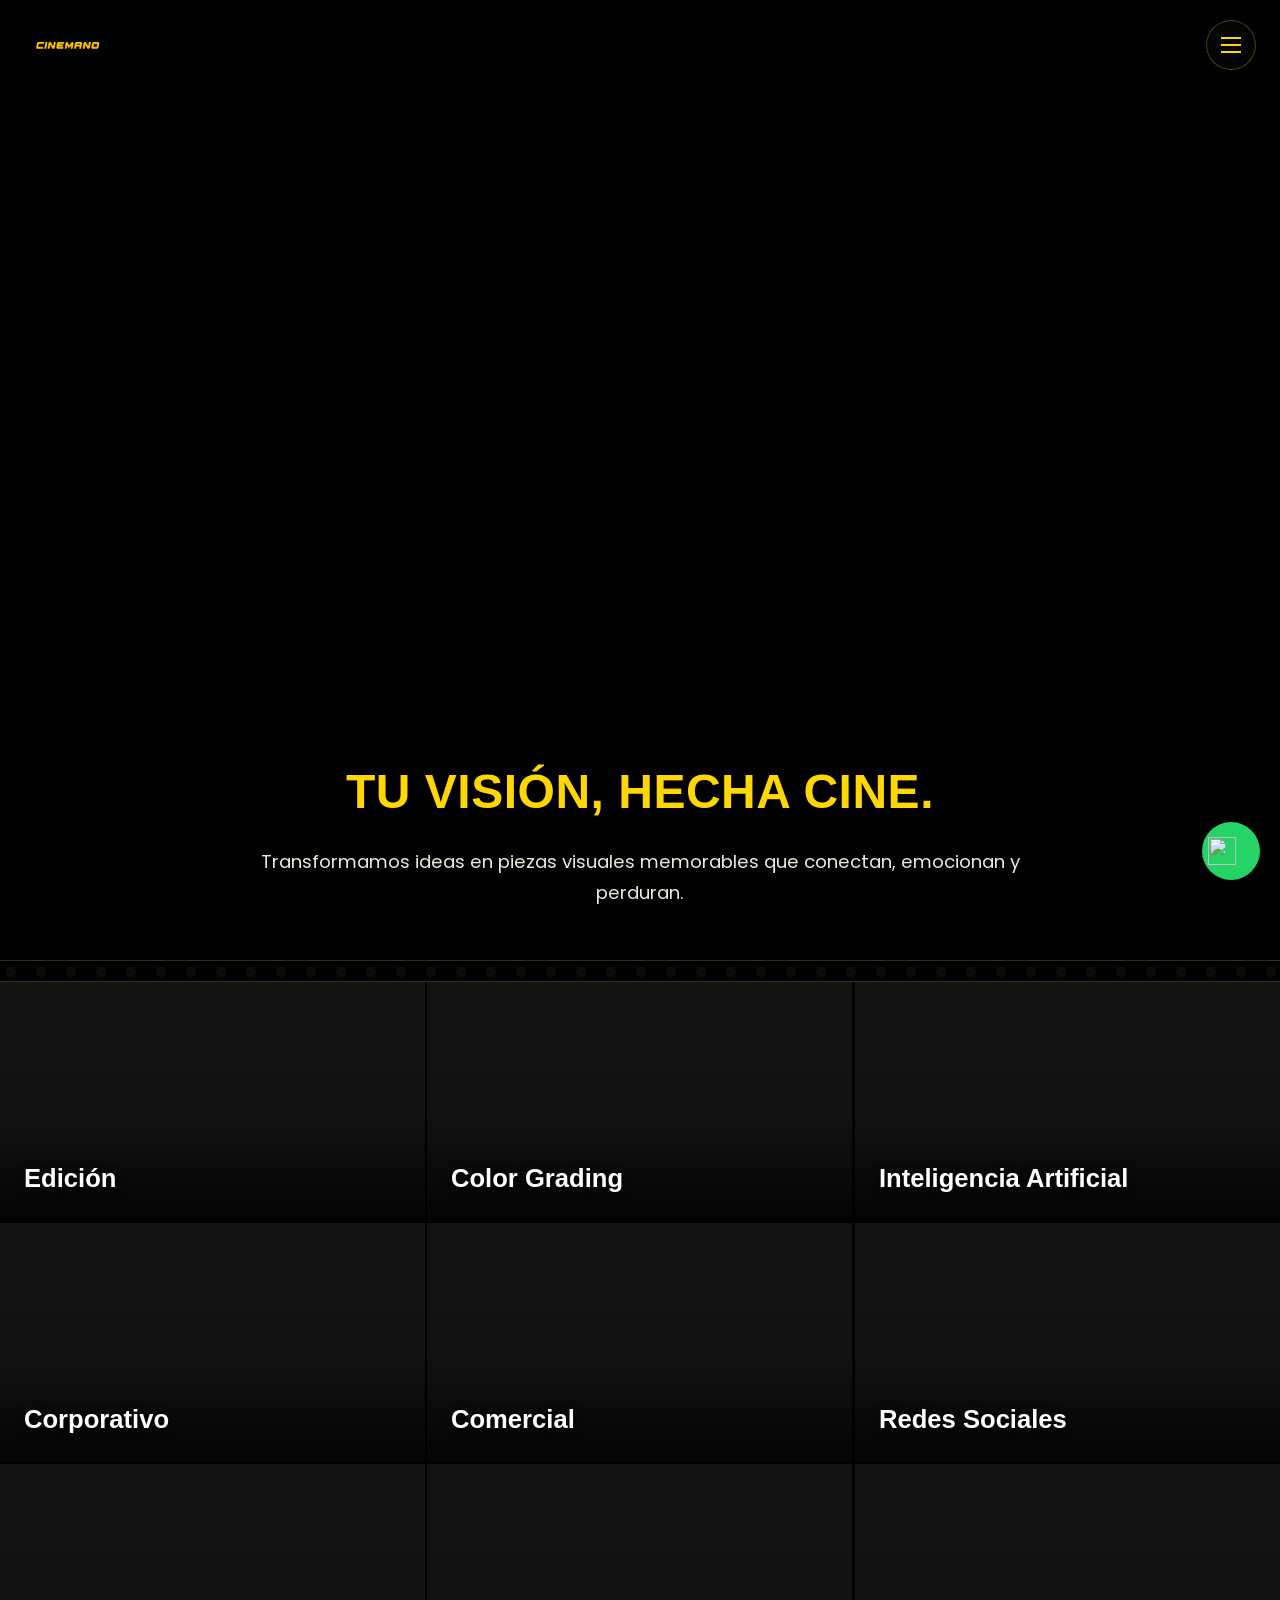
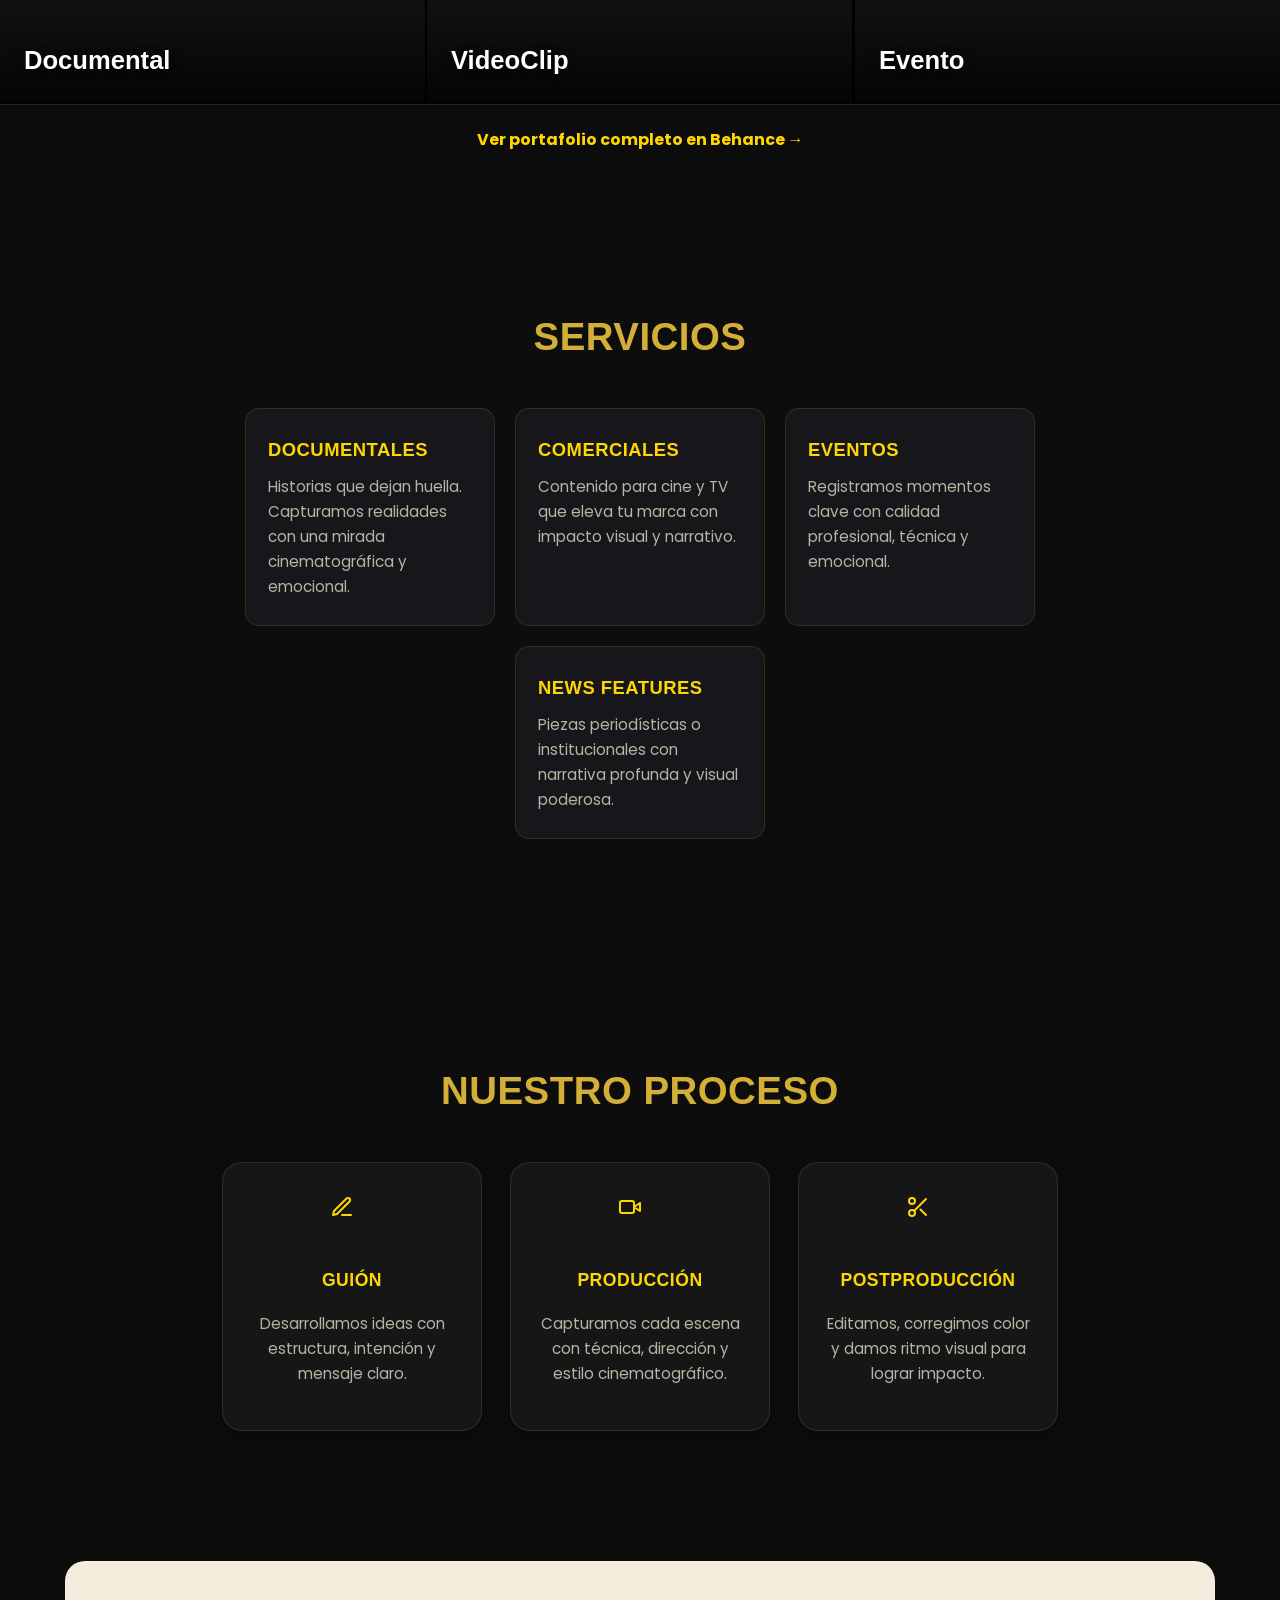
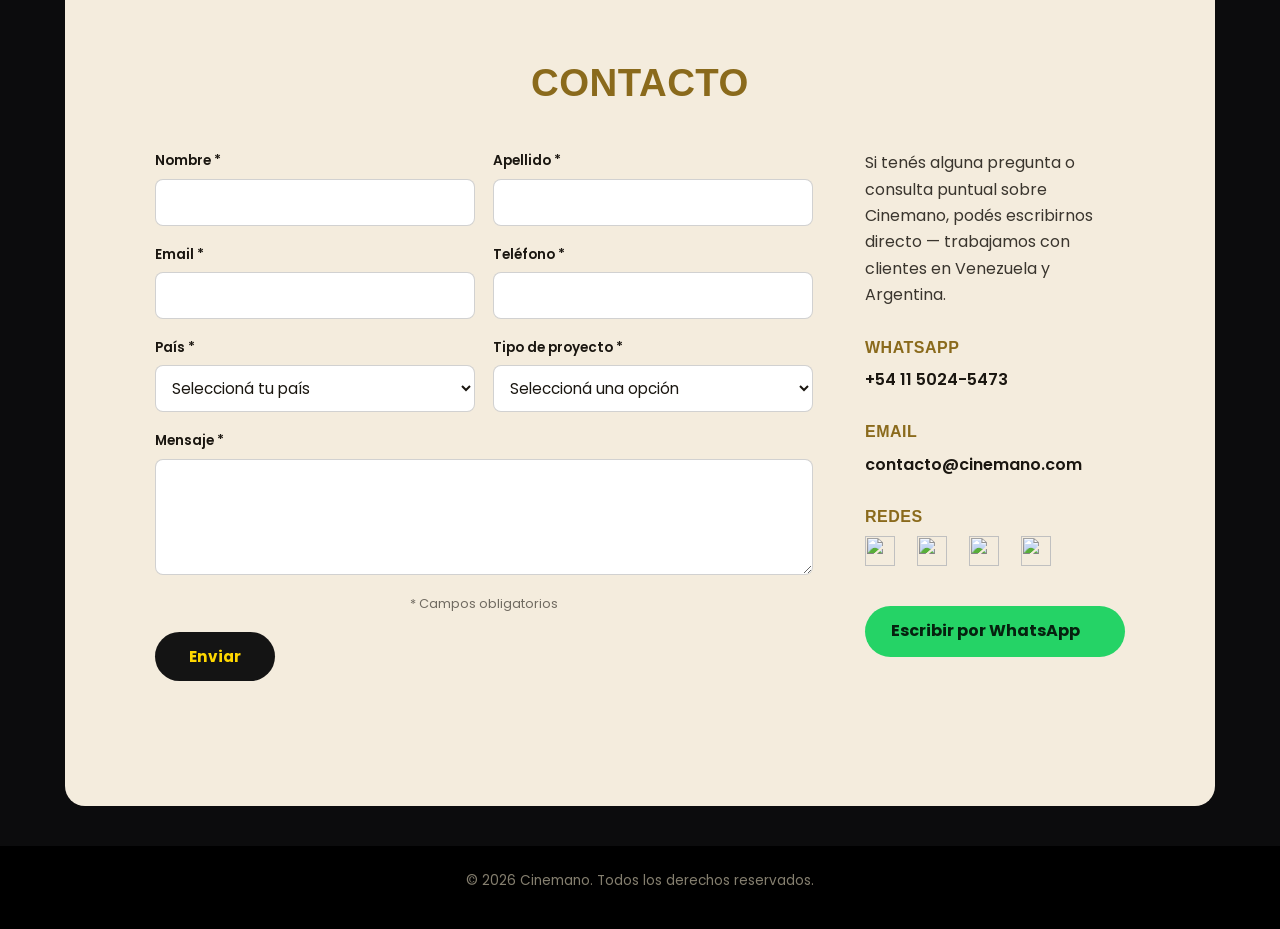
==== index.html @ 6c744411 "Add files via upload" ====
<!DOCTYPE html>
<html lang="es">
<head>
  <meta charset="UTF-8">
  <meta name="viewport" content="width=device-width, initial-scale=1.0">
  <title>Cinemano — Realizadores Audiovisuales</title>
  <meta name="description" content="Cinemano es una productora venezolana especializada en documentales, comerciales, eventos y piezas periodísticas con mirada cinematográfica.">

  <link rel="preconnect" href="https://fonts.googleapis.com">
  <link rel="preconnect" href="https://fonts.gstatic.com" crossorigin>
  <link href="https://fonts.googleapis.com/css2?family=Poppins:wght@400;600;700&display=swap" rel="stylesheet">
  <link rel="stylesheet" href="style.css">
</head>
<body>

<nav class="navbar" id="navbar">
  <a href="#inicio" class="logo">
    <img src="logo-cinemano.png" alt="Cinemano" class="logo-img" width="140" height="44">
  </a>
  <button class="menu-toggle" id="menuToggle" aria-label="Abrir menú" aria-expanded="false" aria-controls="menuOverlay">
    <span class="menu-toggle-bar"></span>
    <span class="menu-toggle-bar"></span>
    <span class="menu-toggle-bar"></span>
  </button>
</nav>

<div class="menu-overlay" id="menuOverlay">
  <button class="menu-close" id="menuClose" aria-label="Cerrar menú">✕</button>
  <ul class="menu-overlay-links">
    <li><a href="#inicio">Inicio</a></li>
    <li><a href="#portafolio">Portafolio</a></li>
    <li><a href="#servicios">Servicios</a></li>
    <li><a href="#proceso">Proceso</a></li>
    <li><a href="#contacto">Contacto</a></li>
  </ul>
</div>

<header id="inicio" class="hero-video">
  <div class="video-wrapper ajustado">
    <div class="hero-frame">
      <iframe
        src="https://www.youtube.com/embed/uqGoqO1jnMs?autoplay=1&mute=1&loop=1&playlist=uqGoqO1jnMs&controls=0&modestbranding=1&rel=0&playsinline=1&showinfo=0&iv_load_policy=3&cc_load_policy=0&cc_lang_pref=none&disablekb=1&fs=0"
        frameborder="0"
        allow="autoplay; fullscreen; picture-in-picture"
        allowfullscreen
        title="Video de presentación Cinemano">
      </iframe>
    </div>
  </div>

  <div class="video-text centrado">
    <h1>Tu visión, hecha cine.</h1>
    <p>Transformamos ideas en piezas visuales memorables que conectan, emocionan y perduran.</p>
  </div>
</header>

<div class="film-strip" role="presentation"></div>

<main>

  <section id="portafolio" class="portfolio-grid-section">
    <div class="portfolio-grid">
      <a href="edicion.html" class="portfolio-tile" aria-label="Ver proyecto: Edición">
        <div class="portfolio-tile-media">
          <iframe src="https://www.youtube.com/embed/uqGoqO1jnMs?autoplay=1&mute=1&loop=1&playlist=uqGoqO1jnMs&controls=0&modestbranding=1&rel=0&playsinline=1&disablekb=1&fs=0&cc_load_policy=0" frameborder="0" allow="autoplay" title="Edición"></iframe>
        </div>
        <span class="portfolio-tile-label">Edición</span>
      </a>
      <a href="color-grading.html" class="portfolio-tile" aria-label="Ver proyecto: Color Grading">
        <div class="portfolio-tile-media">
          <iframe src="https://player.vimeo.com/video/714226206?h=6beb18f9a0&autoplay=1&muted=1&loop=1&background=1" frameborder="0" allow="autoplay" title="Color Grading"></iframe>
        </div>
        <span class="portfolio-tile-label">Color Grading</span>
      </a>
      <a href="ai.html" class="portfolio-tile" aria-label="Ver proyecto: Inteligencia Artificial">
        <div class="portfolio-tile-media">
          <iframe src="https://player.vimeo.com/video/1213466315?h=ea404816ae&autoplay=1&muted=1&loop=1&background=1" frameborder="0" allow="autoplay" title="Inteligencia Artificial"></iframe>
        </div>
        <span class="portfolio-tile-label">Inteligencia Artificial</span>
      </a>
      <a href="corporativo.html" class="portfolio-tile" aria-label="Ver proyecto: Corporativo">
        <div class="portfolio-tile-media">
          <iframe src="https://player.vimeo.com/video/1213469657?h=19a5550df5&autoplay=1&muted=1&loop=1&background=1" frameborder="0" allow="autoplay" title="Corporativo"></iframe>
        </div>
        <span class="portfolio-tile-label">Corporativo</span>
      </a>
      <a href="comercial.html" class="portfolio-tile" aria-label="Ver proyecto: Comercial">
        <div class="portfolio-tile-media">
          <iframe src="https://player.vimeo.com/video/1109855068?h=718dc42dd0&autoplay=1&muted=1&loop=1&background=1" frameborder="0" allow="autoplay" title="Comercial"></iframe>
        </div>
        <span class="portfolio-tile-label">Comercial</span>
      </a>
      <a href="redes-sociales.html" class="portfolio-tile" aria-label="Ver proyecto: Redes Sociales">
        <div class="portfolio-tile-media">
          <iframe src="https://player.vimeo.com/video/1213466348?h=b872a2960d&autoplay=1&muted=1&loop=1&background=1" frameborder="0" allow="autoplay" title="Redes Sociales"></iframe>
        </div>
        <span class="portfolio-tile-label">Redes Sociales</span>
      </a>
      <a href="documental.html" class="portfolio-tile" aria-label="Ver proyecto: Documental">
        <div class="portfolio-tile-media">
          <iframe src="https://www.youtube.com/embed/GZGEv5D4odI?autoplay=1&mute=1&loop=1&playlist=GZGEv5D4odI&controls=0&modestbranding=1&rel=0&playsinline=1&disablekb=1&fs=0&cc_load_policy=0" frameborder="0" allow="autoplay" title="Documental"></iframe>
        </div>
        <span class="portfolio-tile-label">Documental</span>
      </a>
      <a href="videoclip.html" class="portfolio-tile" aria-label="Ver proyecto: VideoClip">
        <div class="portfolio-tile-media">
          <iframe src="https://player.vimeo.com/video/1215003539?h=9bdbda717d&autoplay=1&muted=1&loop=1&background=1" frameborder="0" allow="autoplay" title="VideoClip"></iframe>
        </div>
        <span class="portfolio-tile-label">VideoClip</span>
      </a>
      <a href="evento.html" class="portfolio-tile" aria-label="Ver proyecto: Evento">
        <div class="portfolio-tile-media">
          <iframe src="https://player.vimeo.com/video/775575507?h=bcf665f59f&autoplay=1&muted=1&loop=1&background=1" frameborder="0" allow="autoplay" title="Evento"></iframe>
        </div>
        <span class="portfolio-tile-label">Evento</span>
      </a>
    </div>
    <a href="https://www.behance.net/Cinemano" target="_blank" rel="noopener" class="behance-cta">
      Ver portafolio completo en Behance →
    </a>
  </section>

  <section id="servicios" class="section dark">
    <h2>Servicios</h2>

    <div class="cards">
      <a href="documental.html" class="card">
        <h3>Documentales</h3>
        <p>Historias que dejan huella. Capturamos realidades con una mirada cinematográfica y emocional.</p>
      </a>

      <a href="comercial.html" class="card">
        <h3>Comerciales</h3>
        <p>Contenido para cine y TV que eleva tu marca con impacto visual y narrativo.</p>
      </a>

      <a href="evento.html" class="card">
        <h3>Eventos</h3>
        <p>Registramos momentos clave con calidad profesional, técnica y emocional.</p>
      </a>

      <a href="news.html" class="card">
        <h3>News Features</h3>
        <p>Piezas periodísticas o institucionales con narrativa profunda y visual poderosa.</p>
      </a>
    </div>
  </section>

  <section id="proceso" class="section dark">
    <h2>Nuestro proceso</h2>
    <div class="process-cards">

      <div class="process-card">
        <div class="icon-wrapper">
          <svg xmlns="http://www.w3.org/2000/svg" width="48" height="48" fill="none" stroke="#FFD700" stroke-width="2" stroke-linecap="round" stroke-linejoin="round" aria-hidden="true">
            <path d="M12 20h9" />
            <path d="M16.5 3.5a2.121 2.121 0 0 1 3 3L7 19l-4 1 1-4Z" />
          </svg>
        </div>
        <h3>Guión</h3>
        <p>Desarrollamos ideas con estructura, intención y mensaje claro.</p>
      </div>

      <div class="process-card">
        <div class="icon-wrapper">
          <svg xmlns="http://www.w3.org/2000/svg" width="48" height="48" fill="none" stroke="#FFD700" stroke-width="2" stroke-linecap="round" stroke-linejoin="round" aria-hidden="true">
            <path d="M22 8 16 12 22 16V8Z" />
            <rect x="2" y="6" width="14" height="12" rx="2" ry="2" />
          </svg>
        </div>
        <h3>Producción</h3>
        <p>Capturamos cada escena con técnica, dirección y estilo cinematográfico.</p>
      </div>

      <div class="process-card">
        <div class="icon-wrapper">
          <svg xmlns="http://www.w3.org/2000/svg" width="48" height="48" fill="none" stroke="#FFD700" stroke-width="2" stroke-linecap="round" stroke-linejoin="round" aria-hidden="true">
            <circle cx="6" cy="6" r="3" />
            <circle cx="6" cy="18" r="3" />
            <line x1="20" y1="4" x2="8.12" y2="15.88" />
            <line x1="14.47" y1="14.48" x2="20" y2="20" />
          </svg>
        </div>
        <h3>Postproducción</h3>
        <p>Editamos, corregimos color y damos ritmo visual para lograr impacto.</p>
      </div>

    </div>
  </section>

  <section id="contacto" class="section light contact-section">
    <h2>Contacto</h2>

    <div class="contact-grid">
      <form class="contact-form" id="contactForm" action="https://formspree.io/f/xdaqoozb" method="POST">
        <div class="form-row">
          <div class="form-field">
            <label for="nombre">Nombre *</label>
            <input type="text" id="nombre" name="Nombre" required>
          </div>
          <div class="form-field">
            <label for="apellido">Apellido *</label>
            <input type="text" id="apellido" name="Apellido" required>
          </div>
        </div>

        <div class="form-row">
          <div class="form-field">
            <label for="email">Email *</label>
            <input type="email" id="email" name="Email" required>
          </div>
          <div class="form-field">
            <label for="telefono">Teléfono *</label>
            <input type="tel" id="telefono" name="Teléfono" required>
          </div>
        </div>

        <div class="form-row">
          <div class="form-field">
            <label for="pais">País *</label>
            <select id="pais" name="País" required>
              <option value="" disabled selected>Seleccioná tu país</option>
              <option value="Venezuela">Venezuela</option>
              <option value="Argentina">Argentina</option>
              <option value="Otro">Otro</option>
            </select>
          </div>
          <div class="form-field">
            <label for="proyecto">Tipo de proyecto *</label>
            <select id="proyecto" name="Tipo de proyecto" required>
              <option value="" disabled selected>Seleccioná una opción</option>
              <option value="Documental">Documental</option>
              <option value="Comercial">Comercial</option>
              <option value="Evento">Evento</option>
              <option value="News Feature">News Feature</option>
              <option value="Color Grading">Color Grading</option>
              <option value="AI">AI</option>
              <option value="Otro">Otro</option>
            </select>
          </div>
        </div>

        <div class="form-field">
          <label for="mensaje">Mensaje *</label>
          <textarea id="mensaje" name="Mensaje" rows="4" required></textarea>
        </div>

        <p class="form-note">* Campos obligatorios</p>

        <button type="submit" class="btn-submit" id="submitBtn">Enviar</button>
        <p class="form-feedback" id="formFeedback" role="status" aria-live="polite"></p>
      </form>

      <div class="contact-info">
        <p class="contact-info-intro">
          Si tenés alguna pregunta o consulta puntual sobre Cinemano, podés escribirnos directo —
          trabajamos con clientes en Venezuela y Argentina.
        </p>

        <div class="contact-info-block">
          <h3>WhatsApp</h3>
          <a href="https://wa.me/541150245473" target="_blank" rel="noopener">+54 11 5024-5473</a>
        </div>

        <div class="contact-info-block">
          <h3>Email</h3>
          <a href="mailto:contacto@cinemano.com">contacto@cinemano.com</a>
        </div>

        <div class="contact-info-block">
          <h3>Redes</h3>
          <div class="social-icons">
            <a href="mailto:contacto@cinemano.com" aria-label="Escribir un email">
              <img src="https://cdn-icons-png.flaticon.com/512/732/732200.png" alt="" width="26" height="26">
            </a>
            <a href="https://www.instagram.com/cinemano_/" target="_blank" rel="noopener" aria-label="Instagram">
              <img src="https://cdn-icons-png.flaticon.com/512/1384/1384031.png" alt="" width="26" height="26">
            </a>
            <a href="https://www.tiktok.com/@cinemano_" target="_blank" rel="noopener" aria-label="TikTok">
              <img src="https://cdn-icons-png.flaticon.com/512/3046/3046121.png" alt="" width="26" height="26">
            </a>
            <a href="https://www.youtube.com/@cinemano_" target="_blank" rel="noopener" aria-label="YouTube">
              <img src="https://cdn-icons-png.flaticon.com/512/1384/1384060.png" alt="" width="26" height="26">
            </a>
          </div>
        </div>

        <a href="https://wa.me/message/TCBKXBPGJQQAM1" class="btn whatsapp" target="_blank" rel="noopener">
          Escribir por WhatsApp
        </a>
      </div>
    </div>
  </section>

</main>

<footer>
  <p>&copy; <span id="year"></span> Cinemano. Todos los derechos reservados.</p>
</footer>

<div class="whatsapp-container">
  <div class="whatsapp-box" id="whatsappBox">
    <p>Hola 👋<br>¿En qué podemos ayudarte?</p>
    <a href="https://wa.me/541150245473?text=Hola%2C%20estoy%20interesado%20en%20producir%20un%20video%20para%20mi%20marca.%20%C2%BFPodr%C3%ADas%20contarme%20c%C3%B3mo%20trabajan%20y%20qu%C3%A9%20necesitan%20para%20comenzar%3F"
       class="btn whatsapp-btn" target="_blank" rel="noopener">Escribir por WhatsApp</a>
  </div>
  <button class="whatsapp-toggle" id="whatsappToggle" aria-label="Abrir chat de WhatsApp" aria-expanded="false">
    <img src="https://cdn-icons-png.flaticon.com/512/220/220236.png" alt="" width="28" height="28">
  </button>
</div>

<script src="script.js" defer></script>
</body>
</html>
---- style.css ----
/* ==========================================================================
   Tipografía de marca — Hemi Head Bold Italic (la del logo de Cinemano)
   ========================================================================== */
@font-face {
  font-family: "Hemi Head Bold Italic";
  src: url("https://db.onlinewebfonts.com/t/8146e2bb3bfc319cebdc2b328cea0a6f.eot");
  src: url("https://db.onlinewebfonts.com/t/8146e2bb3bfc319cebdc2b328cea0a6f.eot?#iefix") format("embedded-opentype"),
       url("https://db.onlinewebfonts.com/t/8146e2bb3bfc319cebdc2b328cea0a6f.woff2") format("woff2"),
       url("https://db.onlinewebfonts.com/t/8146e2bb3bfc319cebdc2b328cea0a6f.woff") format("woff"),
       url("https://db.onlinewebfonts.com/t/8146e2bb3bfc319cebdc2b328cea0a6f.ttf") format("truetype");
  font-weight: normal;
  font-style: normal;
  font-display: swap;
}

/* ==========================================================================
   CINEMANO — Design tokens
   ========================================================================== */
:root {
  --color-bg: #0c0c0d;
  --color-bg-alt: #17161a;
  --color-paper: #f4ecdd;
  --color-ink: #1a1610;
  --color-text: #ece7dc;
  --color-text-dim: #b9b3a4;
  --color-gold: #d4af37;
  --color-gold-bright: #ffd700;
  --color-gold-deep: #8a6a1c;

  --font-display: 'Hemi Head Bold Italic', 'Arial Narrow', sans-serif;
  --font-body: 'Poppins', sans-serif;

  --radius-lg: 20px;
  --radius-md: 14px;
  --shadow-soft: 0 8px 24px rgba(0, 0, 0, 0.45);
  --ease: cubic-bezier(.2, .7, .3, 1);
}

@media (prefers-reduced-motion: reduce) {
  * { animation-duration: 0.01ms !important; transition-duration: 0.01ms !important; }
}

/* ==========================================================================
   Base
   ========================================================================== */
* { box-sizing: border-box; }

html { scroll-behavior: smooth; }

body {
  margin: 0;
  font-family: var(--font-body);
  background-color: var(--color-bg);
  color: var(--color-text);
  line-height: 1.65;
  position: relative;
}

body::before {
  content: "";
  position: fixed;
  inset: 0;
  background: url('foto-cinemano.jpg') no-repeat center center fixed;
  background-size: cover;
  opacity: 0.35;
  z-index: -1;
  pointer-events: none;
}

img { max-width: 100%; display: block; }

a { color: inherit; }

h1, h2, h3 {
  font-family: var(--font-display);
  font-weight: 700;
  letter-spacing: 0.5px;
  text-transform: uppercase;
  margin: 0 0 16px;
}

h2 {
  font-size: clamp(1.8em, 3vw, 2.4em);
  color: var(--color-gold);
}

p { margin: 0 0 12px; color: inherit; }

/* Focus visibility for accessibility */
a:focus-visible,
button:focus-visible {
  outline: 2px solid var(--color-gold-bright);
  outline-offset: 3px;
  border-radius: 4px;
}

/* ==========================================================================
   Navbar
   ========================================================================== */
.navbar {
  position: fixed;
  top: 0;
  left: 0;
  right: 0;
  width: 100%;
  display: flex;
  justify-content: space-between;
  align-items: center;
  padding: 20px 24px;
  z-index: 999;
  pointer-events: none; /* deja pasar los clics por el medio; los hijos se reactivan abajo */
}

.navbar .logo,
.navbar .menu-toggle {
  pointer-events: auto;
}

.logo-img {
  height: 50px;
  width: auto;
  filter: drop-shadow(0 2px 8px rgba(0, 0, 0, 0.7));
}

/* Botón redondo de menú (☰ / ✕) */
.menu-toggle {
  width: 50px;
  height: 50px;
  border-radius: 50%;
  background-color: rgba(10, 10, 10, 0.55);
  backdrop-filter: blur(6px);
  -webkit-backdrop-filter: blur(6px);
  border: 1px solid rgba(212, 175, 55, 0.35);
  display: flex;
  flex-direction: column;
  align-items: center;
  justify-content: center;
  gap: 5px;
  cursor: pointer;
  transition: border-color 0.3s var(--ease), background-color 0.3s var(--ease);
}

.menu-toggle:hover {
  border-color: rgba(212, 175, 55, 0.7);
  background-color: rgba(10, 10, 10, 0.75);
}

.menu-toggle-bar {
  width: 20px;
  height: 2px;
  background-color: var(--color-gold-bright);
  transition: transform 0.3s var(--ease), opacity 0.3s var(--ease);
}

.menu-toggle[aria-expanded="true"] .menu-toggle-bar:nth-child(1) { transform: translateY(7px) rotate(45deg); }
.menu-toggle[aria-expanded="true"] .menu-toggle-bar:nth-child(2) { opacity: 0; }
.menu-toggle[aria-expanded="true"] .menu-toggle-bar:nth-child(3) { transform: translateY(-7px) rotate(-45deg); }

/* Menú a pantalla completa */
.menu-overlay {
  position: fixed;
  inset: 0;
  background-color: rgba(6, 6, 6, 0.97);
  backdrop-filter: blur(10px);
  -webkit-backdrop-filter: blur(10px);
  display: flex;
  align-items: center;
  justify-content: center;
  z-index: 1100;
  opacity: 0;
  pointer-events: none;
  transition: opacity 0.35s var(--ease);
}

.menu-overlay.open {
  opacity: 1;
  pointer-events: auto;
}

.menu-overlay-links {
  list-style: none;
  margin: 0;
  padding: 0;
  display: flex;
  flex-direction: column;
  align-items: center;
  gap: clamp(20px, 4vh, 34px);
}

.menu-overlay-links a {
  font-family: var(--font-display);
  font-size: clamp(1.8em, 6vw, 3.2em);
  font-weight: 700;
  color: var(--color-text);
  text-decoration: none;
  transition: color 0.3s var(--ease);
}

.menu-overlay-links a:hover { color: var(--color-gold-bright); }

.menu-close {
  position: absolute;
  top: 20px;
  right: 24px;
  width: 50px;
  height: 50px;
  border-radius: 50%;
  background-color: rgba(255, 255, 255, 0.06);
  border: 1px solid rgba(212, 175, 55, 0.35);
  color: var(--color-gold-bright);
  font-size: 1.3em;
  cursor: pointer;
  transition: border-color 0.3s var(--ease);
}

.menu-close:hover { border-color: rgba(212, 175, 55, 0.7); }

/* ==========================================================================
   Film-strip divider — signature element
   ========================================================================== */
.film-strip {
  height: 22px;
  background-color: #000;
  background-image: radial-gradient(circle at 11px 11px, var(--color-bg) 5px, transparent 5.5px);
  background-size: 30px 22px;
  background-repeat: repeat-x;
  border-top: 1px solid rgba(212, 175, 55, 0.25);
  border-bottom: 1px solid rgba(212, 175, 55, 0.25);
}

/* ==========================================================================
   Hero
   ========================================================================== */
.hero-video {
  position: relative;
  width: 100%;
  margin: 0;
  padding: 0;
  background-color: #000;
}

/* En celular el logo y el botón de menú flotan fijos arriba de todo;
   como ahí el video mide poco de alto, lo bajamos para que no se pisen.
   Usamos padding (no margin) para que ese espacio quede DENTRO de la caja
   con fondo negro sólido del hero, y se vea igual en cualquier celular. */
@media (max-width: 700px) {
  .hero-video { padding-top: 88px; }
}

/* Truco clásico y muy compatible: el padding-bottom en % fija la proporción 16:9
   del contenedor, sea cual sea el ancho de la pantalla (PC o celular) */
.video-wrapper.ajustado {
  position: relative;
  width: 100%;
  height: 0;
  padding-bottom: 56.25%; /* 9 / 16 = proporción horizontal 16:9 */
}

.hero-frame {
  position: absolute;
  inset: 0;
  width: 100%;
  height: 100%;
  overflow: hidden;
  border-radius: 0;
  box-shadow: none;
  border: none;
}

/* El iframe ocupa el 100% del recuadro 16:9 — se ve el video completo, sin recortar */
.hero-frame iframe {
  position: absolute;
  inset: 0;
  width: 100%;
  height: 100%;
  border: none;
  pointer-events: none;
}

.video-text.centrado {
  text-align: center;
  padding: 32px 20px 40px;
  width: 100%;
  max-width: 800px;
  margin: 0 auto;
}

.video-text.centrado h1 {
  color: var(--color-gold-bright);
  font-size: clamp(1.5em, 5vw, 3em);
}

.video-text.centrado p {
  font-size: clamp(0.9em, 2vw, 1.15em);
  color: var(--color-text);
}

/* ==========================================================================
   Sections
   ========================================================================== */
.section {
  padding: 70px 24px;
  text-align: center;
  max-width: 1150px;
  margin: 0 auto;
  scroll-margin-top: 90px;
}

.section.dark {
  background-color: rgba(15, 15, 16, 0.72);
  backdrop-filter: blur(4px);
  -webkit-backdrop-filter: blur(4px);
  color: var(--color-text);
  border-radius: var(--radius-lg);
  margin: 40px auto;
}

.section.light {
  background-color: var(--color-paper);
  color: var(--color-ink);
  border-radius: var(--radius-lg);
  margin: 40px auto;
}

.section.light h2 { color: var(--color-gold-deep); }
.section.light p { color: var(--color-ink); max-width: 720px; margin: 0 auto; }

@media (min-width: 768px)  { .section { padding: 80px 50px; } }
@media (min-width: 1200px) { .section { padding: 90px 90px; } }

/* ==========================================================================
   Servicios — cards
   ========================================================================== */
.cards {
  display: flex;
  flex-wrap: wrap;
  gap: 20px;
  justify-content: center;
  margin-top: 40px;
}

.card {
  background-color: var(--color-bg-alt);
  border: 1px solid rgba(212, 175, 55, 0.15);
  padding: 26px 22px;
  border-radius: var(--radius-md);
  width: 250px;
  color: var(--color-text);
  font-family: inherit;
  text-align: left;
  text-decoration: none;
  display: block;
  cursor: pointer;
  transition: transform 0.3s var(--ease), box-shadow 0.3s var(--ease), border-color 0.3s var(--ease);
}

.card h3 {
  font-size: 1.15em;
  color: var(--color-gold-bright);
  margin-bottom: 8px;
}

.card p { color: var(--color-text-dim); font-size: 0.95em; margin: 0; }

.card:hover,
.card:focus-visible {
  transform: translateY(-6px);
  box-shadow: 0 14px 28px rgba(212, 175, 55, 0.18);
  border-color: rgba(212, 175, 55, 0.4);
}

.card[aria-pressed="true"] {
  border-color: var(--color-gold-bright);
  background-color: #1d1b17;
}

/* ==========================================================================
   Portafolio — grid de videos a pantalla completa (estilo WimmerFilms)
   ========================================================================== */
.portfolio-grid-section {
  padding: 0;
  background-color: #000;
}

.portfolio-grid {
  display: grid;
  grid-template-columns: 1fr;
  gap: 2px;
  background-color: #000;
}

@media (min-width: 700px) {
  .portfolio-grid { grid-template-columns: repeat(3, 1fr); }
}

.portfolio-tile {
  position: relative;
  display: block;
  aspect-ratio: 16 / 9;
  background-color: #141414;
  overflow: hidden;
  container-type: size;
}

.portfolio-tile-media {
  position: absolute;
  inset: 0;
}

/* Mismo truco que en el hero, pero relativo al recuadro (container query units)
   en vez de a la pantalla entera — así el video cubre el recuadro sin deformarse */
.portfolio-tile-media iframe {
  position: absolute;
  top: 50%;
  left: 50%;
  width: 100cqw;
  height: 56.25cqw;
  min-width: 177.78cqh;
  min-height: 100cqh;
  transform: translate(-50%, -50%) scale(1.02);
  border: none;
  pointer-events: none;
}

.portfolio-tile::before {
  content: "";
  position: absolute;
  inset: 0;
  background: linear-gradient(180deg, rgba(0,0,0,0.05) 0%, rgba(0,0,0,0.1) 55%, rgba(0,0,0,0.8) 100%);
  transition: background 0.3s var(--ease);
  z-index: 1;
}

.portfolio-tile-label {
  position: absolute;
  left: 24px;
  bottom: 22px;
  right: 24px;
  color: #fff;
  font-family: var(--font-display);
  font-weight: 700;
  font-size: clamp(1.1em, 2.4vw, 1.6em);
  text-shadow: 0 2px 10px rgba(0,0,0,0.6);
  z-index: 2;
}

.portfolio-tile:hover::before { background: rgba(0,0,0,0.35); }
.portfolio-tile:hover .portfolio-tile-media { transform: scale(1.04); }
.portfolio-tile-media { transition: transform 0.4s var(--ease); }

/* Tarjetas todavía sin video cargado */
.portfolio-tile-placeholder {
  position: absolute;
  inset: 0;
  display: flex;
  align-items: center;
  justify-content: center;
  background: linear-gradient(135deg, #1a1a1d 0%, #0e0e10 100%);
}

.portfolio-tile-soon {
  color: var(--color-text-dim);
  font-size: 0.85em;
  font-weight: 600;
  letter-spacing: 0.5px;
  border: 1px solid rgba(212, 175, 55, 0.3);
  border-radius: 20px;
  padding: 6px 16px;
}

.portfolio-tile-pending:hover .portfolio-tile-media { transform: none; }

.behance-cta {
  display: block;
  text-align: center;
  padding: 22px;
  color: var(--color-gold-bright);
  font-weight: 700;
  text-decoration: none;
  background-color: #0c0c0c;
  border-top: 1px solid rgba(212, 175, 55, 0.15);
  transition: background-color 0.3s var(--ease);
}

.behance-cta:hover { background-color: #17161a; }

/* ==========================================================================
   Proceso
   ========================================================================== */
.process-cards {
  display: flex;
  flex-wrap: wrap;
  justify-content: center;
  gap: 28px;
  margin-top: 40px;
}

.process-card {
  background-color: rgba(255, 255, 255, 0.04);
  border: 1px solid rgba(212, 175, 55, 0.15);
  border-radius: var(--radius-lg);
  padding: 32px 26px;
  text-align: center;
  width: 260px;
  box-shadow: 0 8px 24px rgba(0, 0, 0, 0.3);
  transition: transform 0.3s var(--ease), border-color 0.3s var(--ease);
}

.process-card:hover {
  transform: translateY(-6px);
  border-color: rgba(212, 175, 55, 0.4);
}

.icon-wrapper { margin-bottom: 18px; }
.icon-wrapper svg { width: 44px; height: 44px; }

.process-card h3 { color: var(--color-gold-bright); font-size: 1.1em; }
.process-card p { color: var(--color-text-dim); font-size: 0.95em; }

/* ==========================================================================
   Página de proyecto individual
   ========================================================================== */
.project-vertical-hero {
  background-color: #000;
  display: flex;
  align-items: center;
  justify-content: center;
  padding: 90px 20px 60px;
  min-height: 100vh;
}

.project-vertical-frame {
  position: relative;
  width: 100%;
  max-width: 480px;
  aspect-ratio: 9 / 16;
  border-radius: 16px;
  overflow: hidden;
  box-shadow: var(--shadow-soft);
}

.project-vertical-frame iframe {
  position: absolute;
  inset: 0;
  width: 100%;
  height: 100%;
  border: none;
}

.project-info h1 { color: var(--color-gold-bright); }
.project-info p { max-width: 640px; margin-left: auto; margin-right: auto; }

.project-pending-hero {
  min-height: 60vh;
  display: flex;
  align-items: center;
  justify-content: center;
  background: linear-gradient(135deg, #1a1a1d 0%, #0e0e10 100%);
}

.project-pending-text {
  color: var(--color-text-dim);
  font-size: 1.1em;
  font-weight: 600;
  letter-spacing: 0.5px;
  border: 1px solid rgba(212, 175, 55, 0.3);
  border-radius: 30px;
  padding: 10px 28px;
  margin: 0;
}

.back-link {
  display: inline-block;
  margin-top: 20px;
  color: var(--color-gold-bright);
  font-weight: 700;
  text-decoration: none;
  border-bottom: 2px solid transparent;
  transition: border-color 0.3s var(--ease);
}

.back-link:hover { border-color: var(--color-gold-bright); }

/* ==========================================================================
   Contacto
   ========================================================================== */
/* ==========================================================================
   Formulario de contacto + panel de información
   ========================================================================== */
.contact-grid {
  display: grid;
  grid-template-columns: 1.3fr 1fr;
  gap: 52px;
  text-align: left;
  max-width: 980px;
  margin: 36px auto 0;
}

@media (max-width: 800px) {
  .contact-grid { grid-template-columns: 1fr; gap: 36px; }
}

.contact-form { display: flex; flex-direction: column; gap: 18px; }

.form-row { display: grid; grid-template-columns: 1fr 1fr; gap: 18px; }

@media (max-width: 520px) {
  .form-row { grid-template-columns: 1fr; }
}

.form-field { display: flex; flex-direction: column; gap: 6px; }

.form-field label {
  font-weight: 600;
  font-size: 0.85em;
  color: var(--color-ink);
}

.form-field input,
.form-field select,
.form-field textarea {
  padding: 11px 12px;
  border: 1px solid rgba(0, 0, 0, 0.18);
  border-radius: 8px;
  font-family: inherit;
  font-size: 0.95em;
  background-color: #fff;
  color: var(--color-ink);
  transition: border-color 0.3s var(--ease);
}

.form-field input:focus,
.form-field select:focus,
.form-field textarea:focus {
  outline: none;
  border-color: var(--color-gold-deep);
}

.form-field textarea { resize: vertical; }

.form-note {
  font-size: 0.8em;
  color: var(--color-ink);
  opacity: 0.6;
  margin: 0;
}

.btn-submit {
  align-self: flex-start;
  background-color: #141414;
  color: var(--color-gold-bright);
  border: none;
  padding: 13px 34px;
  border-radius: 30px;
  font-weight: 700;
  font-family: inherit;
  font-size: 0.95em;
  cursor: pointer;
  transition: background-color 0.3s var(--ease), transform 0.2s var(--ease);
}

.btn-submit:hover { background-color: #000; transform: translateY(-2px); }
.btn-submit:disabled { opacity: 0.6; cursor: default; transform: none; }

.form-feedback {
  margin: 2px 0 0;
  font-size: 0.9em;
  min-height: 1.2em;
}

.form-feedback.success { color: #1e7d34; }
.form-feedback.error { color: #b3261e; }

.contact-info { display: flex; flex-direction: column; gap: 26px; }

.contact-info-intro {
  color: var(--color-ink);
  opacity: 0.85;
  margin: 0;
}

.contact-info-block h3 {
  color: var(--color-gold-deep);
  font-size: 1em;
  margin: 0 0 6px;
}

.contact-info-block a {
  color: var(--color-ink);
  text-decoration: none;
  font-weight: 600;
  border-bottom: 2px solid transparent;
  transition: border-color 0.3s var(--ease);
}

.contact-info-block a:hover { border-color: var(--color-gold-deep); }

.contact-section .social-icons { justify-content: flex-start; margin: 0; }

.social-icons {
  display: flex;
  justify-content: center;
  gap: 22px;
  margin: 24px 0;
}

.social-icons a img {
  width: 30px;
  height: 30px;
  transition: transform 0.3s var(--ease);
}

.social-icons a:hover img { transform: translateY(-3px) scale(1.12); }

.btn {
  display: inline-block;
  padding: 12px 26px;
  margin-top: 12px;
  border-radius: 30px;
  font-weight: 700;
  text-decoration: none;
  transition: background 0.3s var(--ease), transform 0.2s var(--ease);
}

.btn:hover { transform: translateY(-2px); }

.btn.whatsapp { background-color: #25d366; color: #06210f; }
.btn.whatsapp:hover { background-color: #1ebc58; }

footer {
  background-color: #000;
  color: #857f6f;
  text-align: center;
  padding: 24px;
  font-size: 0.85em;
}

/* ==========================================================================
   WhatsApp flotante
   ========================================================================== */
@keyframes fadeIn {
  from { opacity: 0; transform: translateY(10px); }
  to { opacity: 1; transform: translateY(0); }
}

.whatsapp-container {
  position: fixed;
  bottom: 20px;
  right: 20px;
  z-index: 1000;
}

.whatsapp-toggle {
  background-color: #25d366;
  border: none;
  border-radius: 50%;
  width: 58px;
  height: 58px;
  cursor: pointer;
  box-shadow: 0 4px 14px rgba(0, 0, 0, 0.4);
  transition: transform 0.2s var(--ease);
}

.whatsapp-toggle:hover { transform: scale(1.06); }
.whatsapp-toggle img { width: 28px; height: 28px; }

.whatsapp-box {
  display: none;
  position: absolute;
  bottom: 70px;
  right: 0;
  background-color: #fff;
  color: #111;
  border-radius: var(--radius-md);
  padding: 18px;
  width: 240px;
  box-shadow: 0 4px 16px rgba(0, 0, 0, 0.3);
  font-size: 0.92em;
  animation: fadeIn 0.25s var(--ease);
}

.whatsapp-box.open { display: block; }

.whatsapp-box p { margin: 0 0 10px; font-weight: 600; }

.whatsapp-btn {
  background-color: #25d366;
  color: #06210f;
  padding: 10px;
  border-radius: 25px;
  text-decoration: none;
  display: inline-block;
  font-weight: 700;
  text-align: center;
  width: 100%;
}
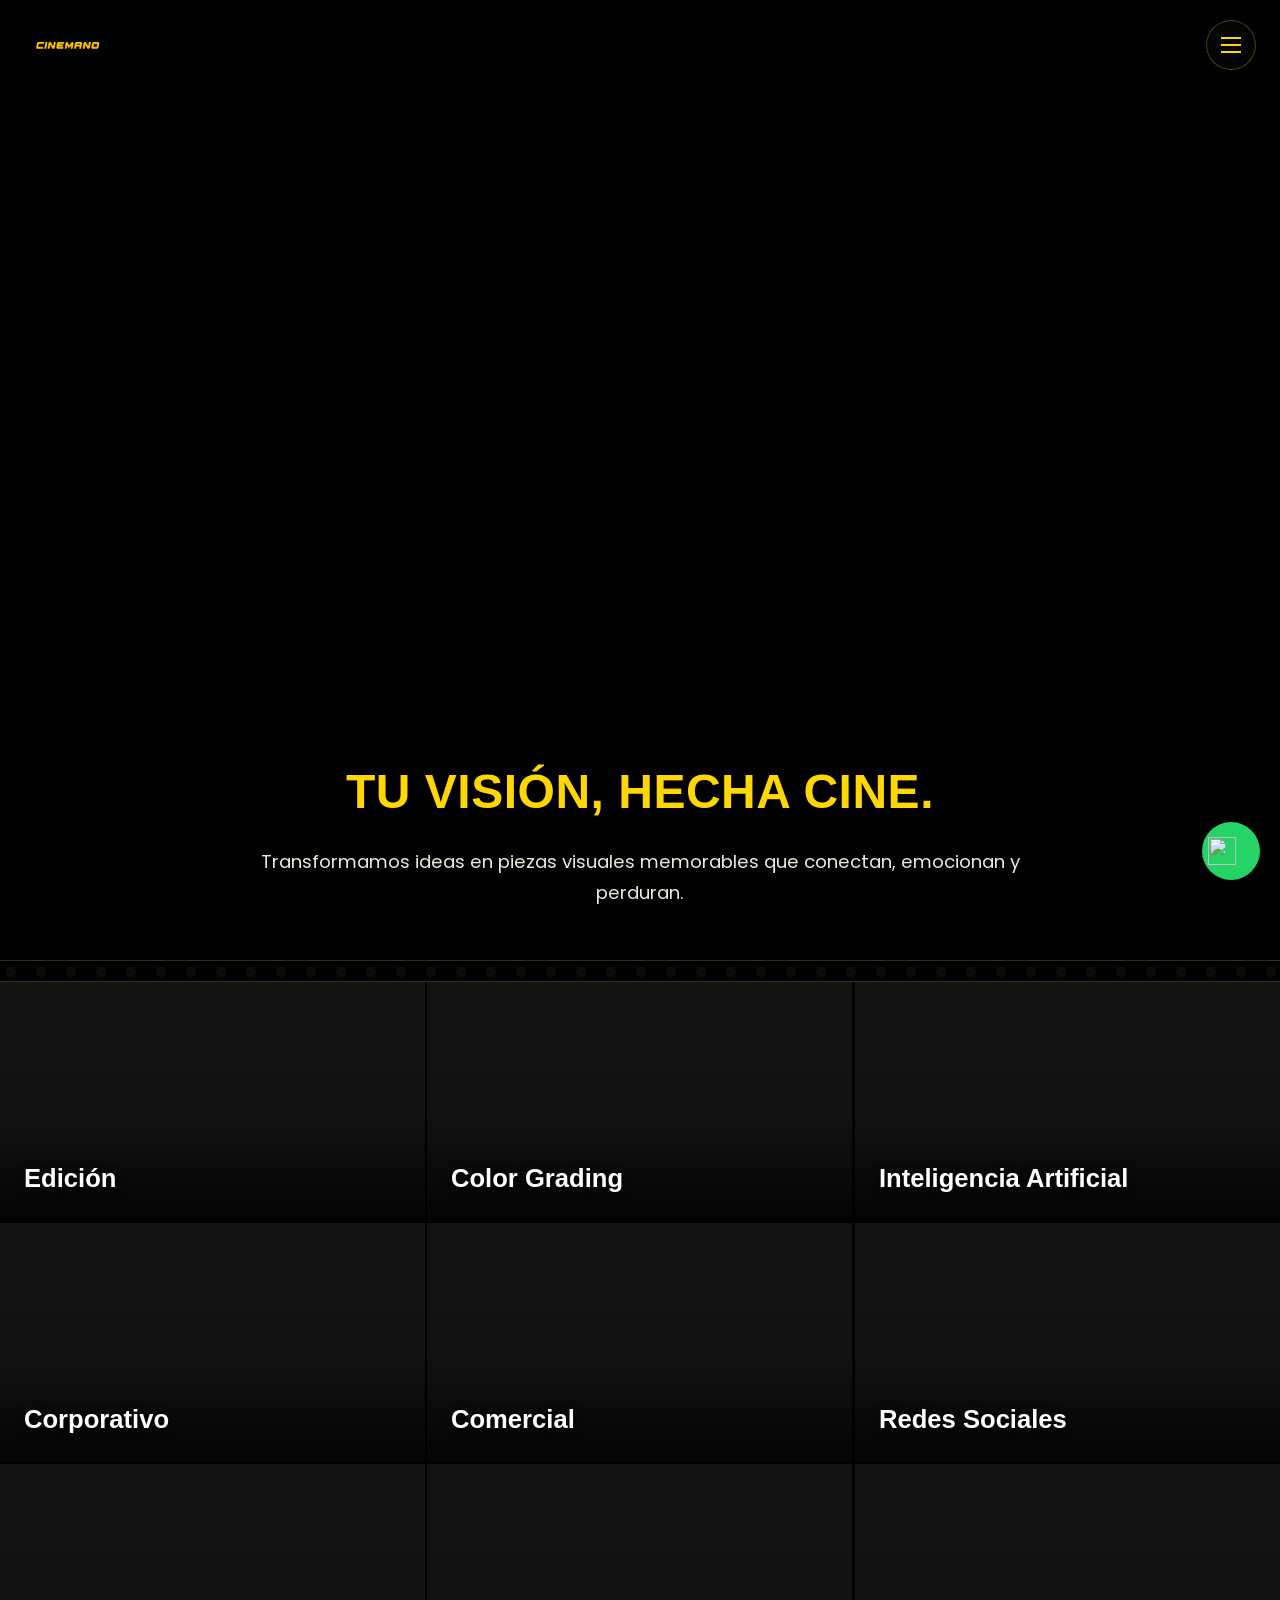
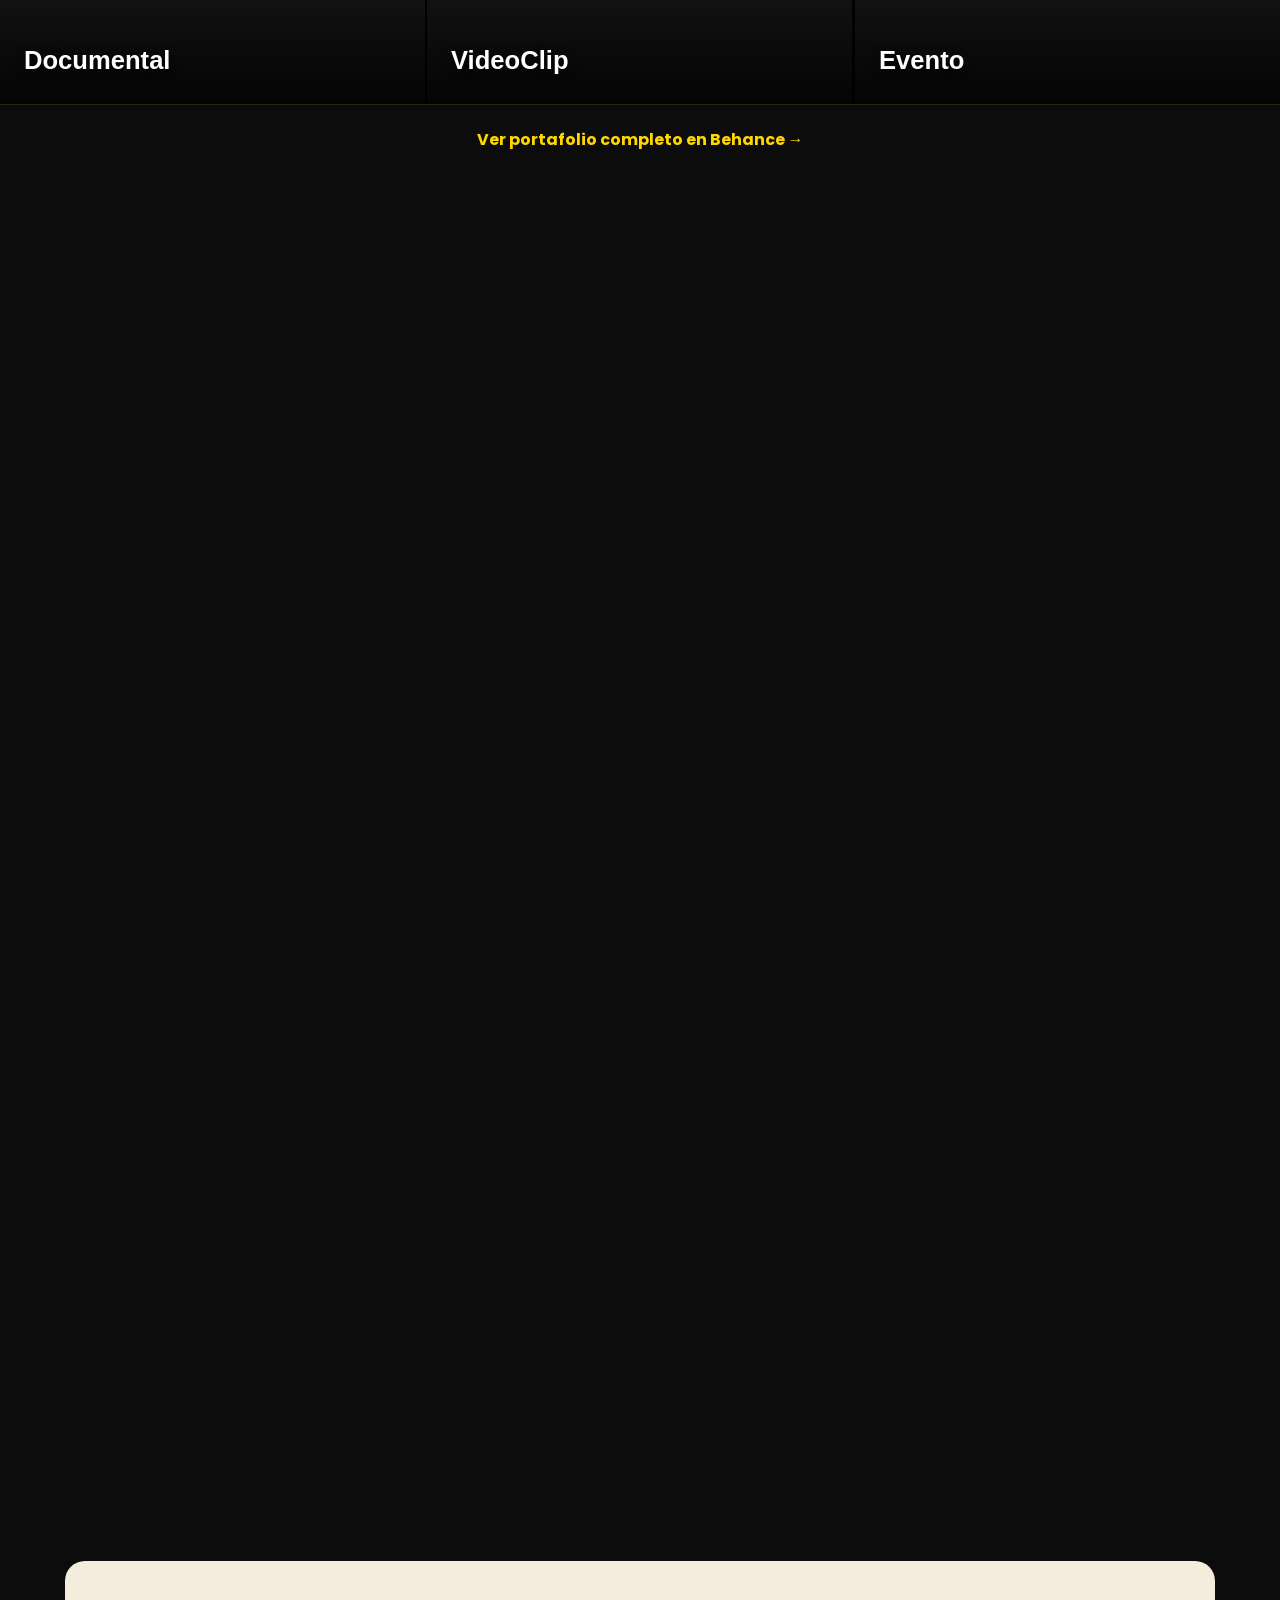
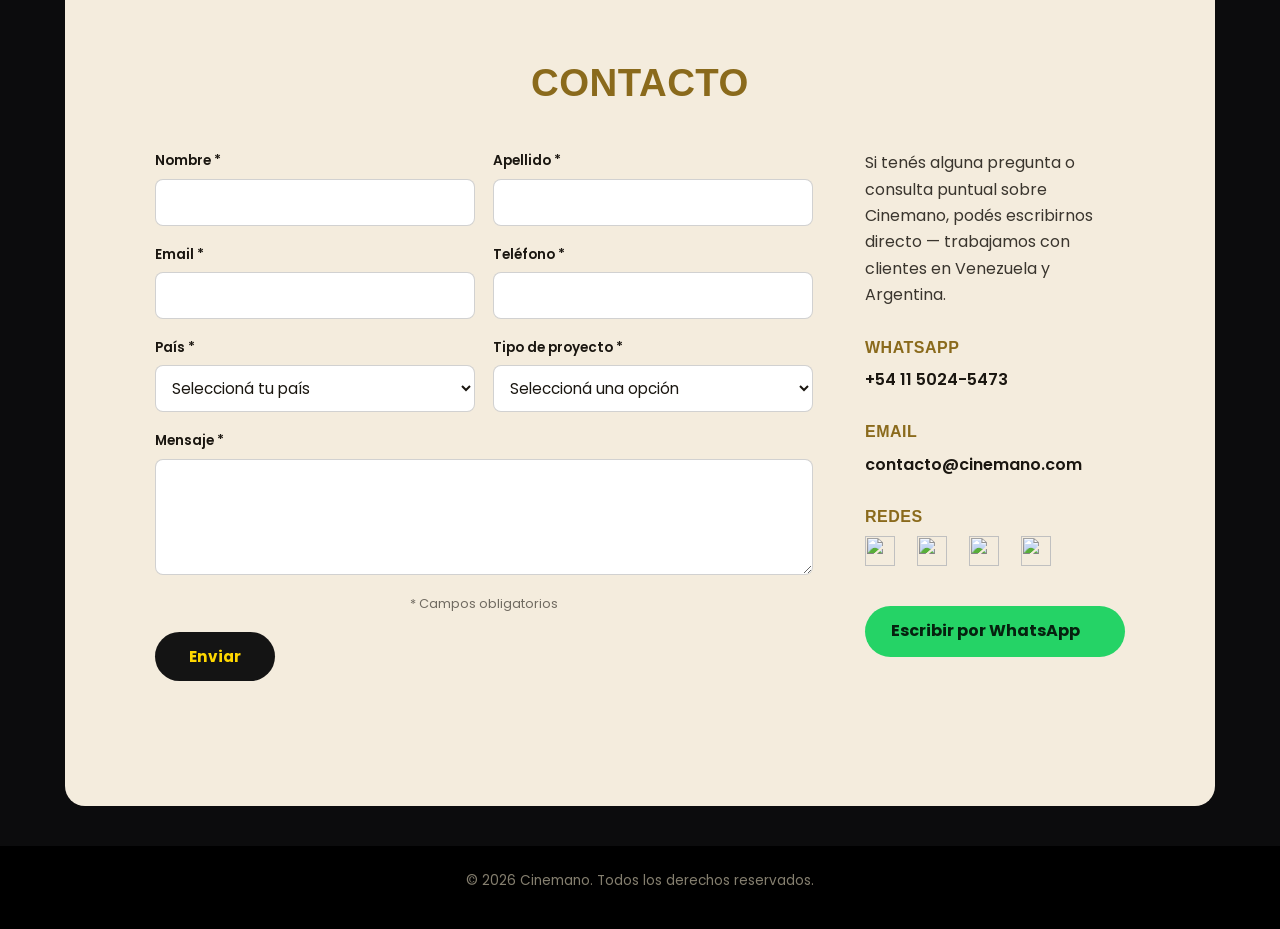
==== commit 91baf34d: "Add files via upload" ====
--- a/index.html
+++ b/index.html
@@ -98,7 +98,7 @@
       </a>
       <a href="documental.html" class="portfolio-tile" aria-label="Ver proyecto: Documental">
         <div class="portfolio-tile-media">
-          <iframe src="https://www.youtube.com/embed/GZGEv5D4odI?autoplay=1&mute=1&loop=1&playlist=GZGEv5D4odI&controls=0&modestbranding=1&rel=0&playsinline=1&disablekb=1&fs=0&cc_load_policy=0" frameborder="0" allow="autoplay" title="Documental"></iframe>
+          <iframe src="https://player.vimeo.com/video/1215005969?h=c86aadf23c&autoplay=1&muted=1&loop=1&background=1" frameborder="0" allow="autoplay" title="Documental"></iframe>
         </div>
         <span class="portfolio-tile-label">Documental</span>
       </a>
--- a/style.css
+++ b/style.css
@@ -275,6 +275,12 @@
   height: 100%;
   border: none;
   pointer-events: none;
+}
+
+/* En las páginas de cada proyecto (no en el home) sí dejamos interactuar
+   con el video, para que el botón nativo de silenciar/activar sonido funcione */
+.hero-video--project .hero-frame iframe {
+  pointer-events: auto;
 }
 
 .video-text.centrado {
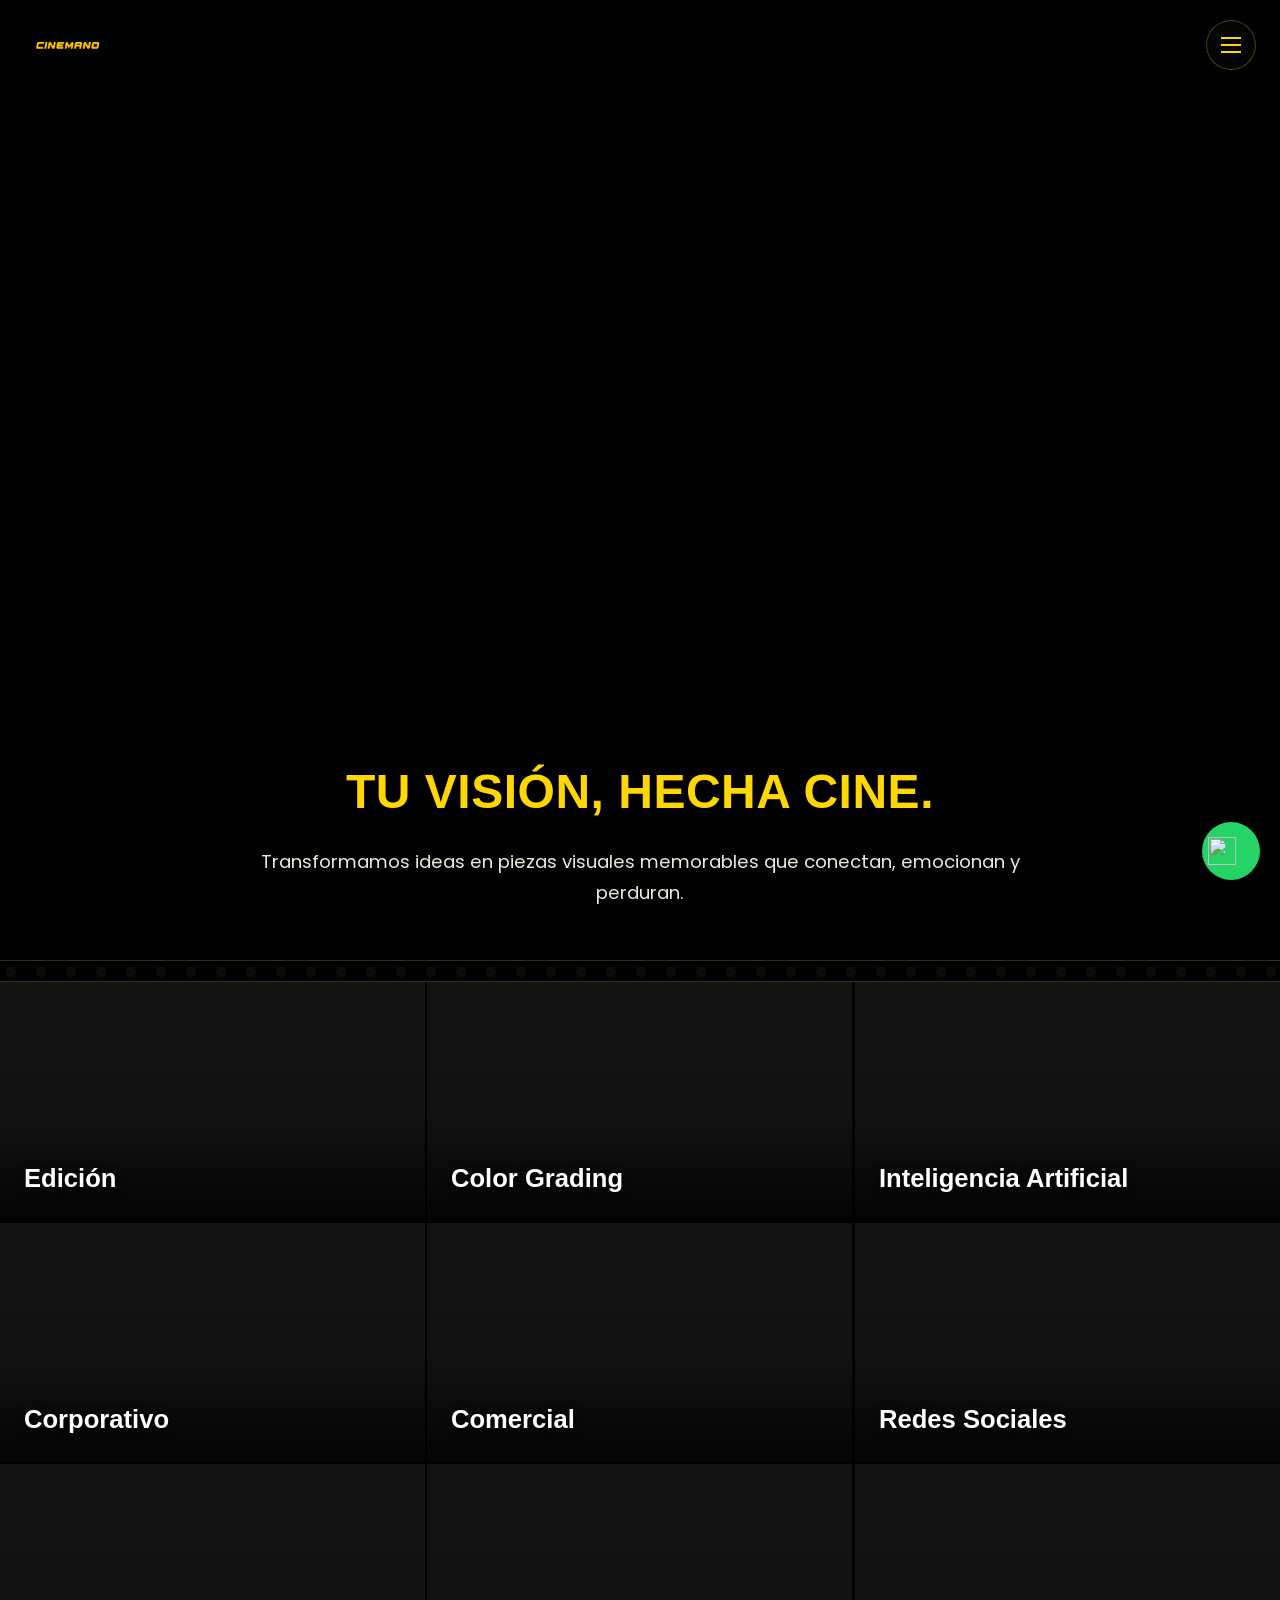
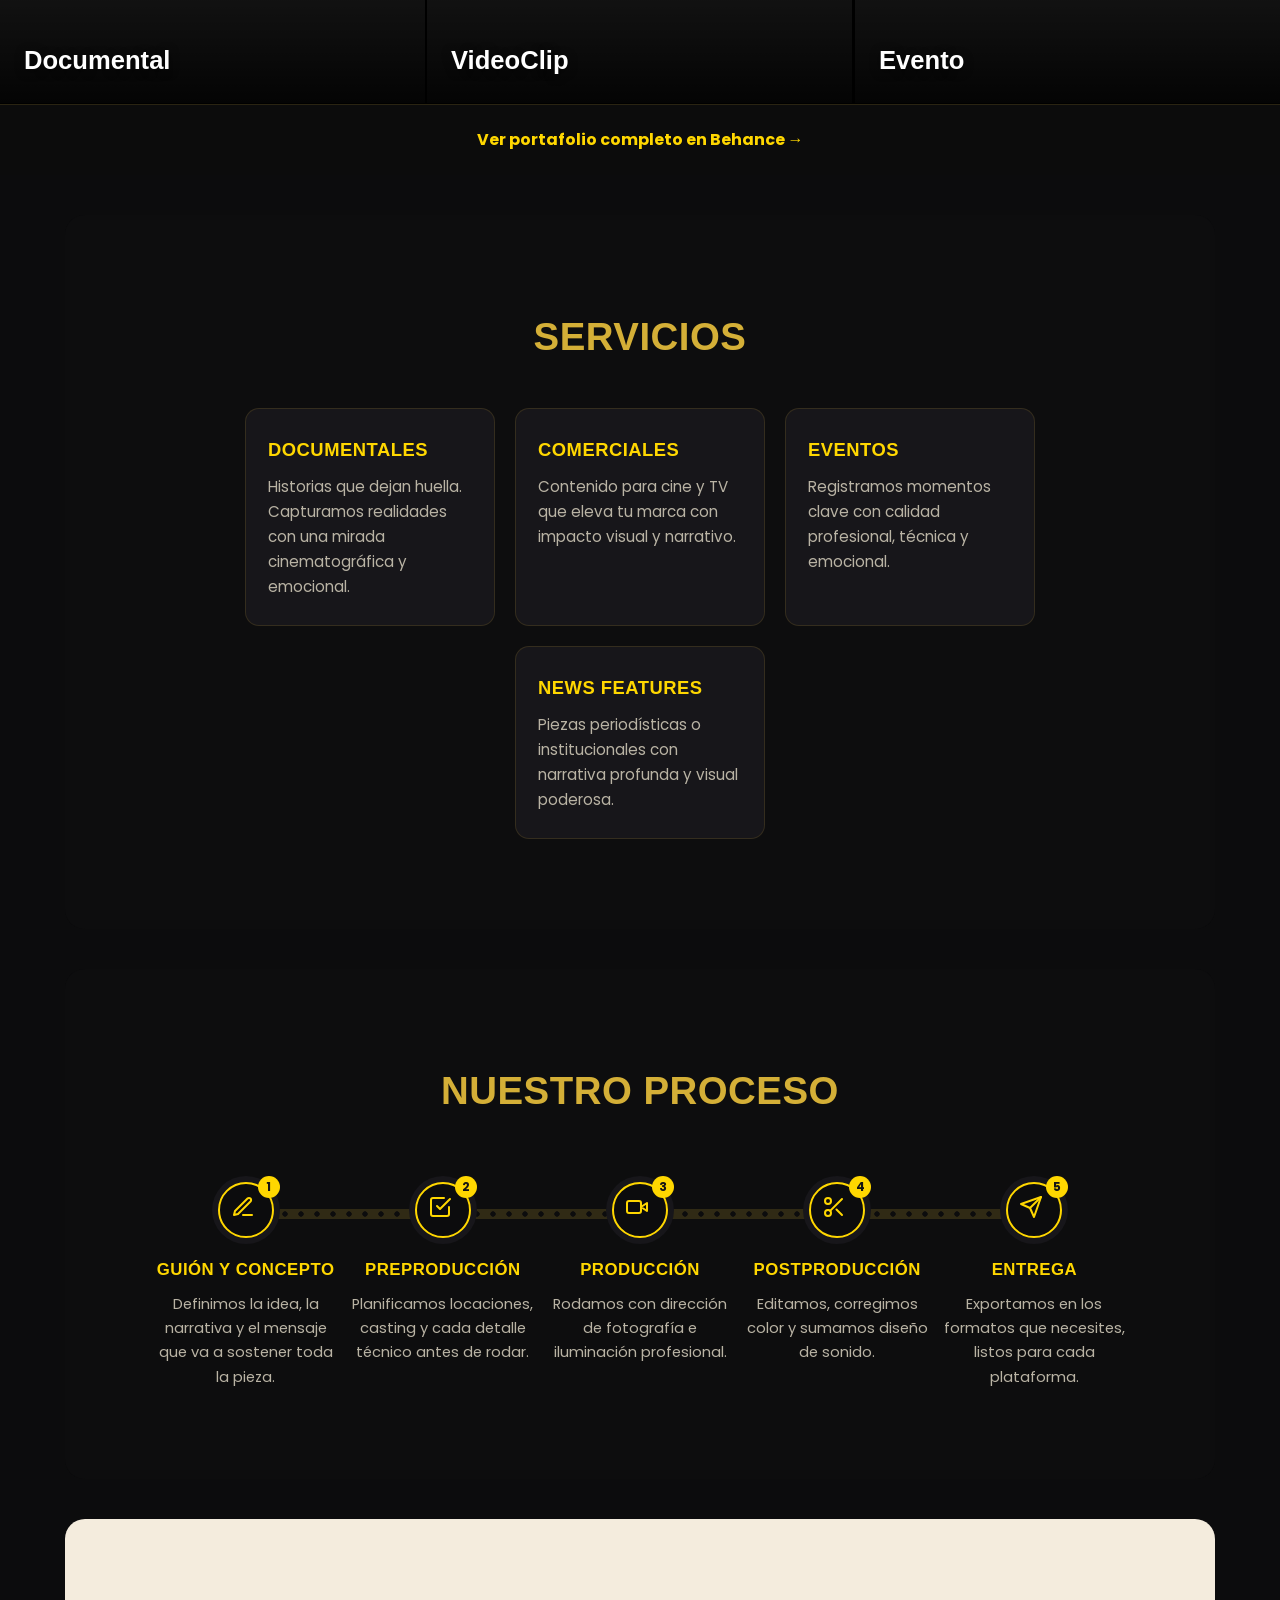
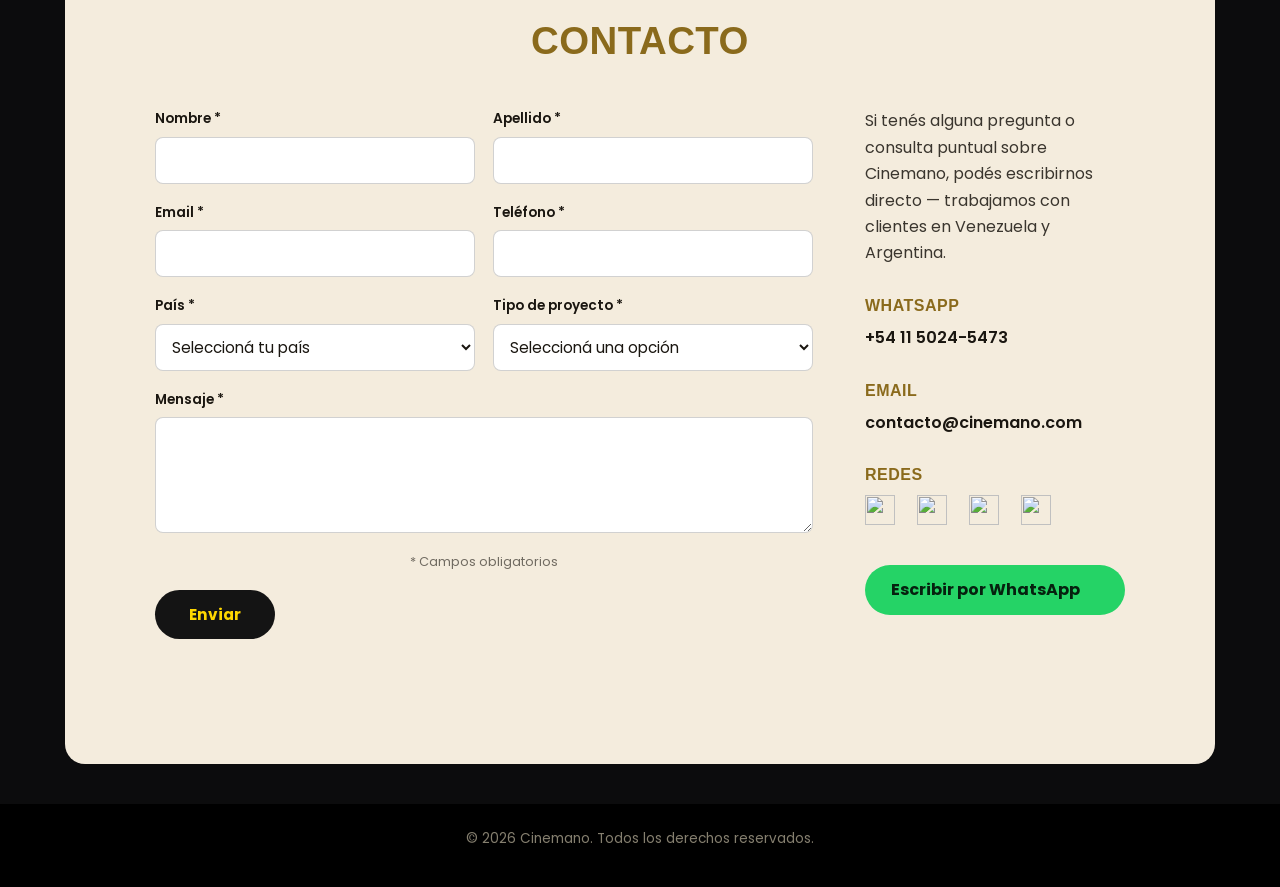
==== commit a90dbdd4: "Add files via upload" ====
--- a/index.html
+++ b/index.html
@@ -148,33 +148,50 @@
 
   <section id="proceso" class="section dark">
     <h2>Nuestro proceso</h2>
-    <div class="process-cards">
-
-      <div class="process-card">
-        <div class="icon-wrapper">
-          <svg xmlns="http://www.w3.org/2000/svg" width="48" height="48" fill="none" stroke="#FFD700" stroke-width="2" stroke-linecap="round" stroke-linejoin="round" aria-hidden="true">
+
+    <div class="process-timeline">
+      <div class="process-track" role="presentation"></div>
+
+      <div class="process-step">
+        <div class="process-badge">
+          <span class="process-number">1</span>
+          <svg xmlns="http://www.w3.org/2000/svg" width="30" height="30" fill="none" stroke="#FFD700" stroke-width="2" stroke-linecap="round" stroke-linejoin="round" aria-hidden="true">
             <path d="M12 20h9" />
             <path d="M16.5 3.5a2.121 2.121 0 0 1 3 3L7 19l-4 1 1-4Z" />
           </svg>
         </div>
-        <h3>Guión</h3>
-        <p>Desarrollamos ideas con estructura, intención y mensaje claro.</p>
-      </div>
-
-      <div class="process-card">
-        <div class="icon-wrapper">
-          <svg xmlns="http://www.w3.org/2000/svg" width="48" height="48" fill="none" stroke="#FFD700" stroke-width="2" stroke-linecap="round" stroke-linejoin="round" aria-hidden="true">
+        <h3>Guión y Concepto</h3>
+        <p>Definimos la idea, la narrativa y el mensaje que va a sostener toda la pieza.</p>
+      </div>
+
+      <div class="process-step">
+        <div class="process-badge">
+          <span class="process-number">2</span>
+          <svg xmlns="http://www.w3.org/2000/svg" width="30" height="30" fill="none" stroke="#FFD700" stroke-width="2" stroke-linecap="round" stroke-linejoin="round" aria-hidden="true">
+            <path d="M9 11l3 3L22 4" />
+            <path d="M21 12v7a2 2 0 0 1-2 2H5a2 2 0 0 1-2-2V5a2 2 0 0 1 2-2h11" />
+          </svg>
+        </div>
+        <h3>Preproducción</h3>
+        <p>Planificamos locaciones, casting y cada detalle técnico antes de rodar.</p>
+      </div>
+
+      <div class="process-step">
+        <div class="process-badge">
+          <span class="process-number">3</span>
+          <svg xmlns="http://www.w3.org/2000/svg" width="30" height="30" fill="none" stroke="#FFD700" stroke-width="2" stroke-linecap="round" stroke-linejoin="round" aria-hidden="true">
             <path d="M22 8 16 12 22 16V8Z" />
             <rect x="2" y="6" width="14" height="12" rx="2" ry="2" />
           </svg>
         </div>
         <h3>Producción</h3>
-        <p>Capturamos cada escena con técnica, dirección y estilo cinematográfico.</p>
-      </div>
-
-      <div class="process-card">
-        <div class="icon-wrapper">
-          <svg xmlns="http://www.w3.org/2000/svg" width="48" height="48" fill="none" stroke="#FFD700" stroke-width="2" stroke-linecap="round" stroke-linejoin="round" aria-hidden="true">
+        <p>Rodamos con dirección de fotografía e iluminación profesional.</p>
+      </div>
+
+      <div class="process-step">
+        <div class="process-badge">
+          <span class="process-number">4</span>
+          <svg xmlns="http://www.w3.org/2000/svg" width="30" height="30" fill="none" stroke="#FFD700" stroke-width="2" stroke-linecap="round" stroke-linejoin="round" aria-hidden="true">
             <circle cx="6" cy="6" r="3" />
             <circle cx="6" cy="18" r="3" />
             <line x1="20" y1="4" x2="8.12" y2="15.88" />
@@ -182,9 +199,20 @@
           </svg>
         </div>
         <h3>Postproducción</h3>
-        <p>Editamos, corregimos color y damos ritmo visual para lograr impacto.</p>
-      </div>
-
+        <p>Editamos, corregimos color y sumamos diseño de sonido.</p>
+      </div>
+
+      <div class="process-step">
+        <div class="process-badge">
+          <span class="process-number">5</span>
+          <svg xmlns="http://www.w3.org/2000/svg" width="30" height="30" fill="none" stroke="#FFD700" stroke-width="2" stroke-linecap="round" stroke-linejoin="round" aria-hidden="true">
+            <path d="M22 2 11 13" />
+            <path d="M22 2 15 22l-4-9-9-4 20-7Z" />
+          </svg>
+        </div>
+        <h3>Entrega</h3>
+        <p>Exportamos en los formatos que necesites, listos para cada plataforma.</p>
+      </div>
     </div>
   </section>
 
--- a/style.css
+++ b/style.css
@@ -491,37 +491,83 @@
 .behance-cta:hover { background-color: #17161a; }
 
 /* ==========================================================================
-   Proceso
-   ========================================================================== */
-.process-cards {
+   Proceso — línea de tiempo numerada
+   ========================================================================== */
+.process-timeline {
+  position: relative;
   display: flex;
   flex-wrap: wrap;
+  justify-content: space-between;
+  gap: 36px 16px;
+  max-width: 1200px;
+  margin: 60px auto 0;
+}
+
+/* Línea que conecta los pasos — mismo patrón "rollito de película" del divisor
+   que ya usamos debajo del video principal, pero a escala más chica */
+.process-track {
+  position: absolute;
+  top: 27px;
+  left: 60px;
+  right: 60px;
+  height: 10px;
+  background-color: rgba(212, 175, 55, 0.18);
+  background-image: radial-gradient(circle at 6px 5px, var(--color-bg) 2.4px, transparent 3px);
+  background-size: 16px 10px;
+  background-repeat: repeat-x;
+  z-index: 0;
+}
+
+@media (max-width: 780px) {
+  .process-track { display: none; }
+}
+
+.process-step {
+  position: relative;
+  z-index: 1;
+  flex: 1 1 180px;
+  max-width: 220px;
+  text-align: center;
+}
+
+.process-badge {
+  position: relative;
+  width: 56px;
+  height: 56px;
+  margin: 0 auto 18px;
+  border-radius: 50%;
+  background-color: var(--color-bg);
+  border: 2px solid var(--color-gold-bright);
+  display: flex;
+  align-items: center;
   justify-content: center;
-  gap: 28px;
-  margin-top: 40px;
-}
-
-.process-card {
-  background-color: rgba(255, 255, 255, 0.04);
-  border: 1px solid rgba(212, 175, 55, 0.15);
-  border-radius: var(--radius-lg);
-  padding: 32px 26px;
-  text-align: center;
-  width: 260px;
-  box-shadow: 0 8px 24px rgba(0, 0, 0, 0.3);
-  transition: transform 0.3s var(--ease), border-color 0.3s var(--ease);
-}
-
-.process-card:hover {
-  transform: translateY(-6px);
-  border-color: rgba(212, 175, 55, 0.4);
-}
-
-.icon-wrapper { margin-bottom: 18px; }
-.icon-wrapper svg { width: 44px; height: 44px; }
-
-.process-card h3 { color: var(--color-gold-bright); font-size: 1.1em; }
-.process-card p { color: var(--color-text-dim); font-size: 0.95em; }
+  box-shadow: 0 0 0 6px var(--color-bg-alt);
+}
+
+.process-number {
+  position: absolute;
+  top: -8px;
+  right: -8px;
+  width: 22px;
+  height: 22px;
+  border-radius: 50%;
+  background-color: var(--color-gold-bright);
+  color: #141414;
+  font-family: var(--font-body);
+  font-size: 0.75em;
+  font-weight: 700;
+  display: flex;
+  align-items: center;
+  justify-content: center;
+}
+
+.process-step h3 { color: var(--color-gold-bright); font-size: 1.05em; margin-bottom: 8px; }
+.process-step p { color: var(--color-text-dim); font-size: 0.92em; margin: 0; }
+
+@media (max-width: 780px) {
+  .process-timeline { flex-direction: column; align-items: center; gap: 34px; }
+  .process-step { max-width: 320px; }
+}
 
 /* ==========================================================================
    Página de proyecto individual
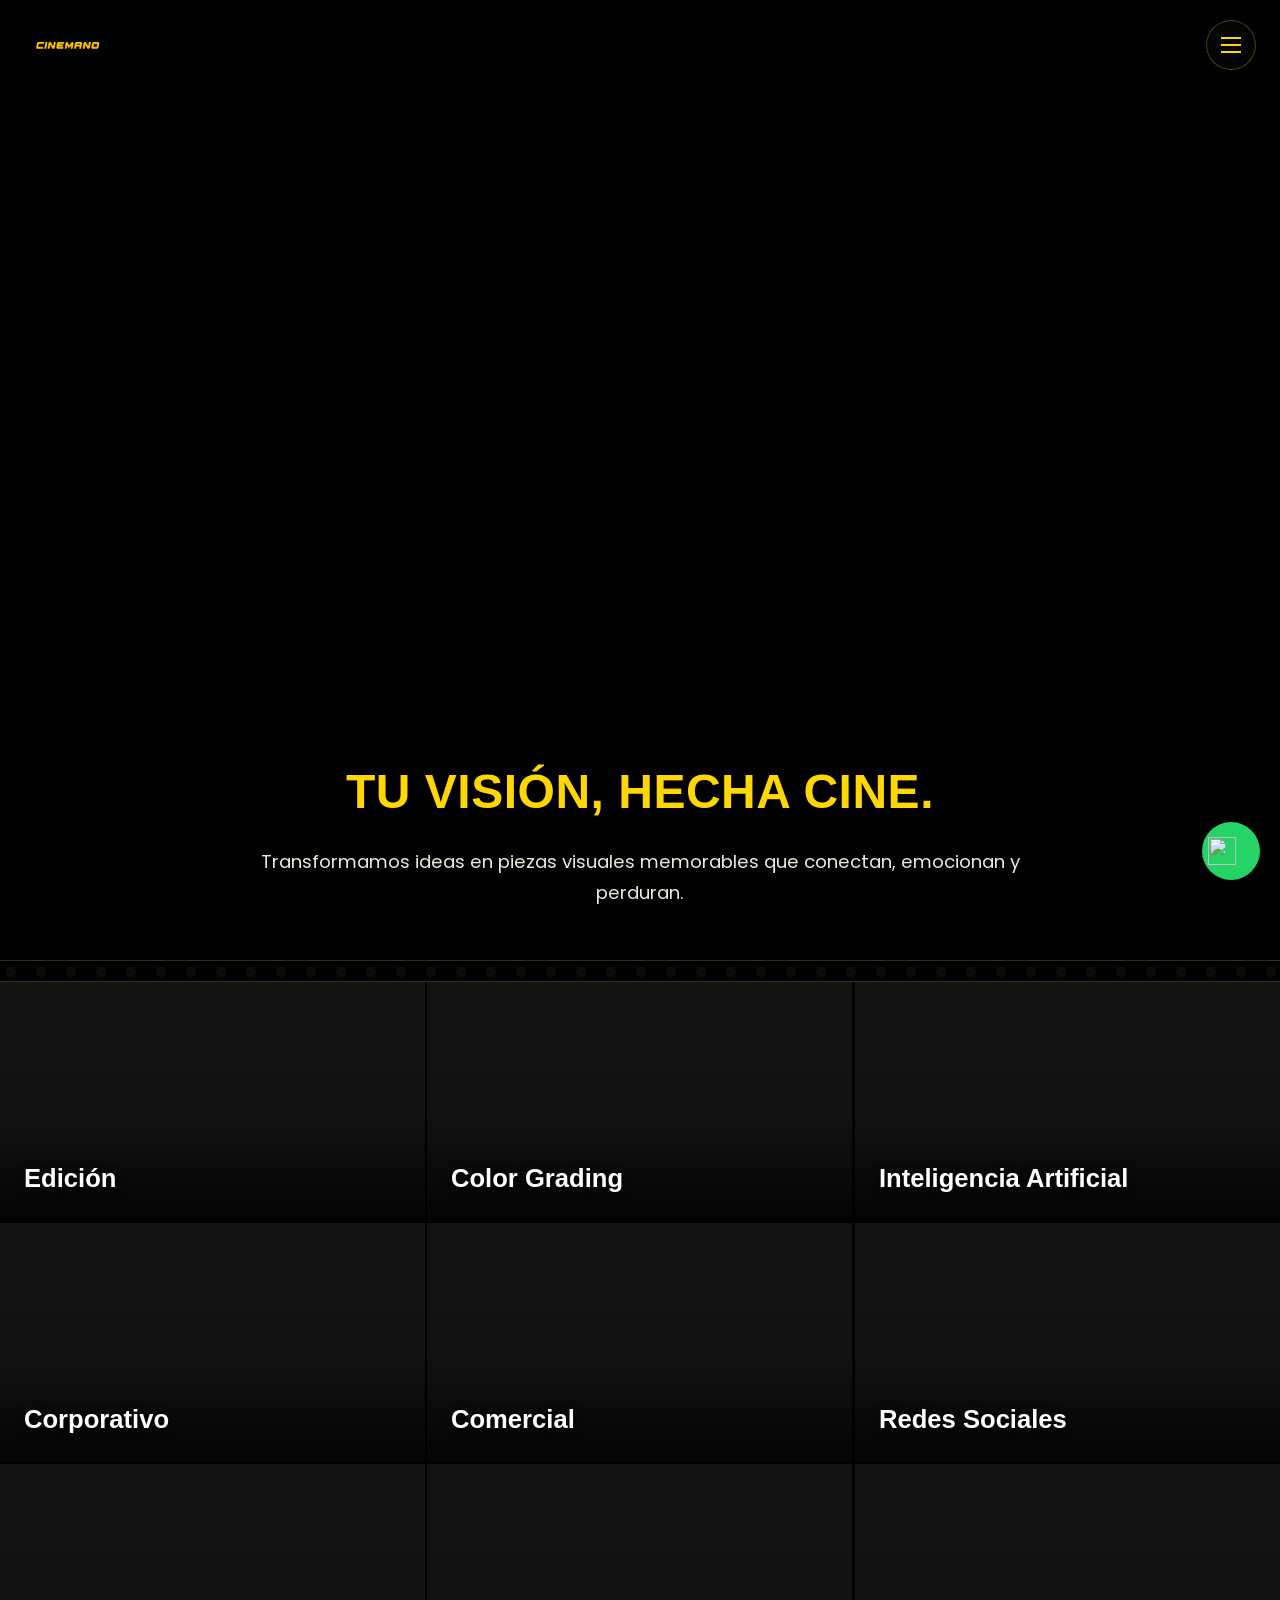
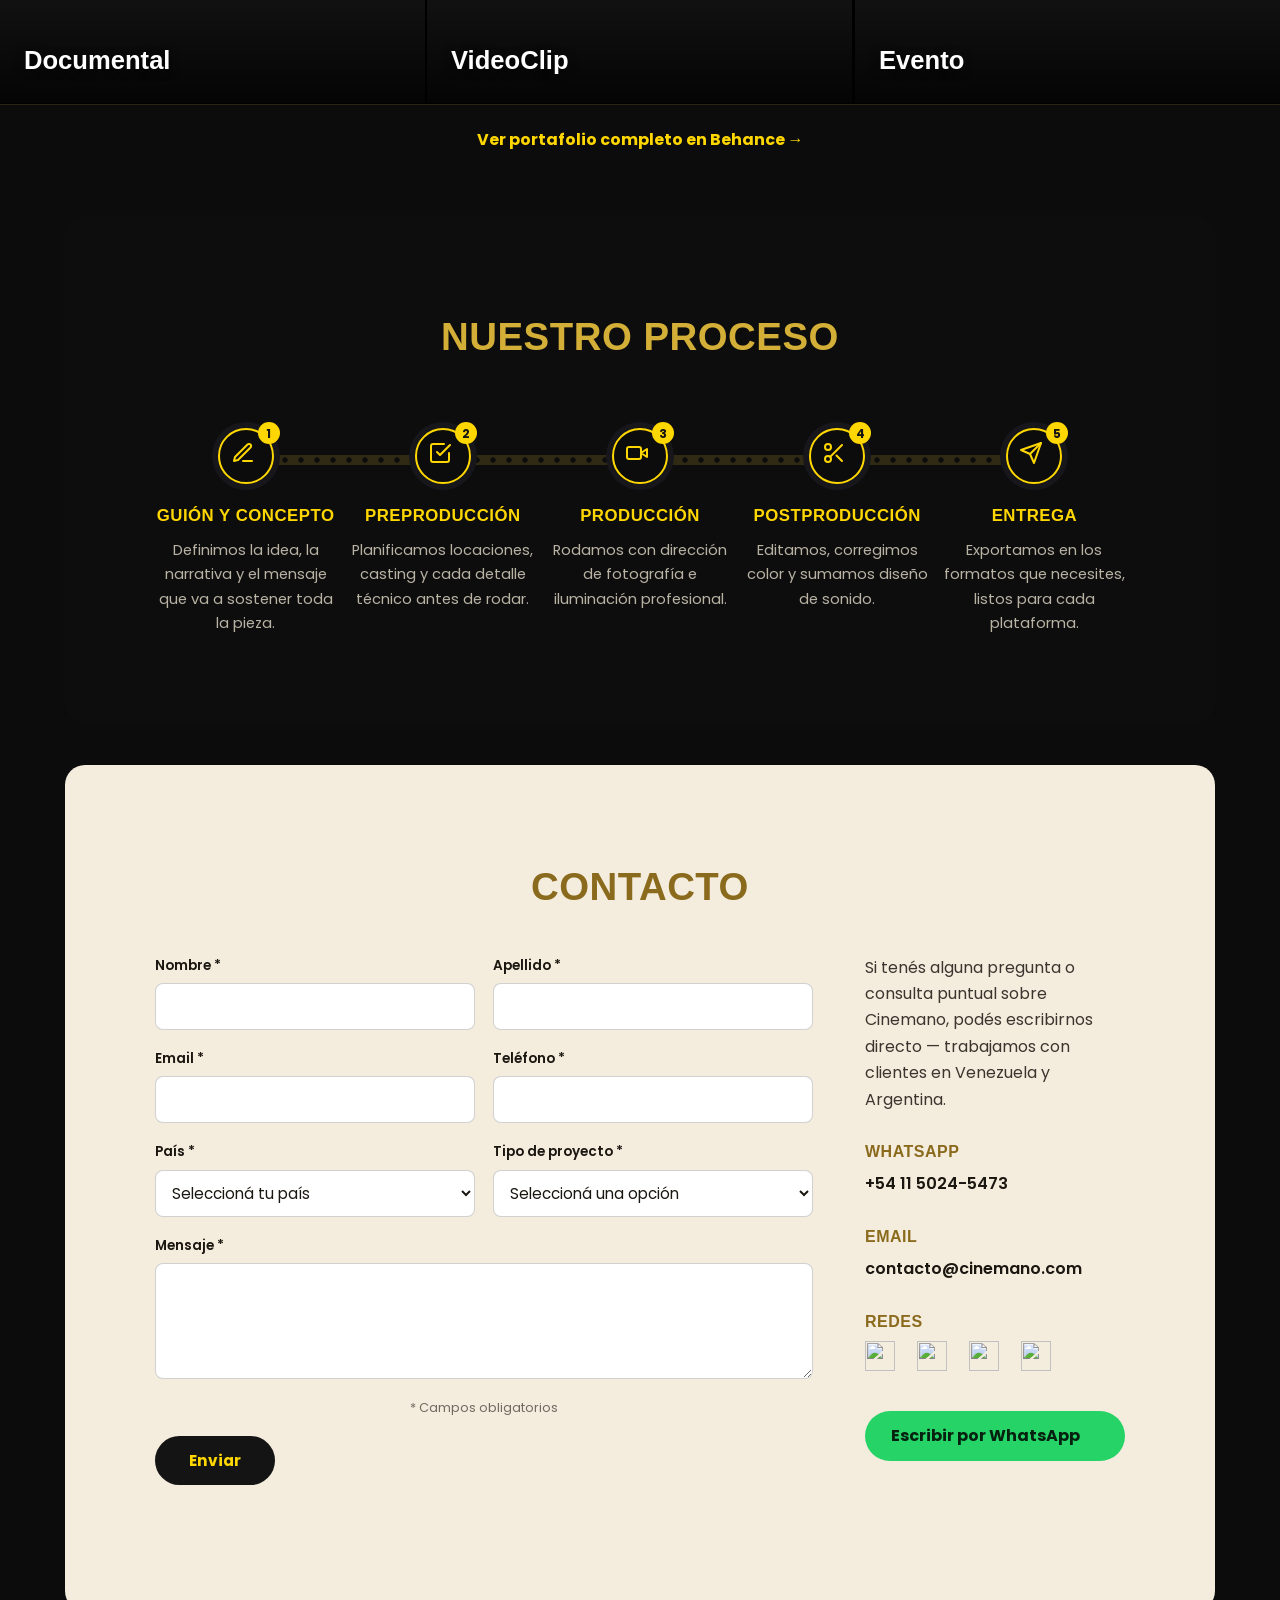
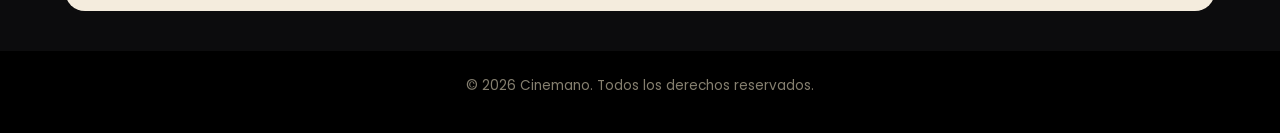
==== commit 11757bd9: "Add files via upload" ====
--- a/index.html
+++ b/index.html
@@ -29,7 +29,6 @@
   <ul class="menu-overlay-links">
     <li><a href="#inicio">Inicio</a></li>
     <li><a href="#portafolio">Portafolio</a></li>
-    <li><a href="#servicios">Servicios</a></li>
     <li><a href="#proceso">Proceso</a></li>
     <li><a href="#contacto">Contacto</a></li>
   </ul>
@@ -118,32 +117,6 @@
     <a href="https://www.behance.net/Cinemano" target="_blank" rel="noopener" class="behance-cta">
       Ver portafolio completo en Behance →
     </a>
-  </section>
-
-  <section id="servicios" class="section dark">
-    <h2>Servicios</h2>
-
-    <div class="cards">
-      <a href="documental.html" class="card">
-        <h3>Documentales</h3>
-        <p>Historias que dejan huella. Capturamos realidades con una mirada cinematográfica y emocional.</p>
-      </a>
-
-      <a href="comercial.html" class="card">
-        <h3>Comerciales</h3>
-        <p>Contenido para cine y TV que eleva tu marca con impacto visual y narrativo.</p>
-      </a>
-
-      <a href="evento.html" class="card">
-        <h3>Eventos</h3>
-        <p>Registramos momentos clave con calidad profesional, técnica y emocional.</p>
-      </a>
-
-      <a href="news.html" class="card">
-        <h3>News Features</h3>
-        <p>Piezas periodísticas o institucionales con narrativa profunda y visual poderosa.</p>
-      </a>
-    </div>
   </section>
 
   <section id="proceso" class="section dark">
--- a/style.css
+++ b/style.css
@@ -333,52 +333,6 @@
 
 @media (min-width: 768px)  { .section { padding: 80px 50px; } }
 @media (min-width: 1200px) { .section { padding: 90px 90px; } }
-
-/* ==========================================================================
-   Servicios — cards
-   ========================================================================== */
-.cards {
-  display: flex;
-  flex-wrap: wrap;
-  gap: 20px;
-  justify-content: center;
-  margin-top: 40px;
-}
-
-.card {
-  background-color: var(--color-bg-alt);
-  border: 1px solid rgba(212, 175, 55, 0.15);
-  padding: 26px 22px;
-  border-radius: var(--radius-md);
-  width: 250px;
-  color: var(--color-text);
-  font-family: inherit;
-  text-align: left;
-  text-decoration: none;
-  display: block;
-  cursor: pointer;
-  transition: transform 0.3s var(--ease), box-shadow 0.3s var(--ease), border-color 0.3s var(--ease);
-}
-
-.card h3 {
-  font-size: 1.15em;
-  color: var(--color-gold-bright);
-  margin-bottom: 8px;
-}
-
-.card p { color: var(--color-text-dim); font-size: 0.95em; margin: 0; }
-
-.card:hover,
-.card:focus-visible {
-  transform: translateY(-6px);
-  box-shadow: 0 14px 28px rgba(212, 175, 55, 0.18);
-  border-color: rgba(212, 175, 55, 0.4);
-}
-
-.card[aria-pressed="true"] {
-  border-color: var(--color-gold-bright);
-  background-color: #1d1b17;
-}
 
 /* ==========================================================================
    Portafolio — grid de videos a pantalla completa (estilo WimmerFilms)
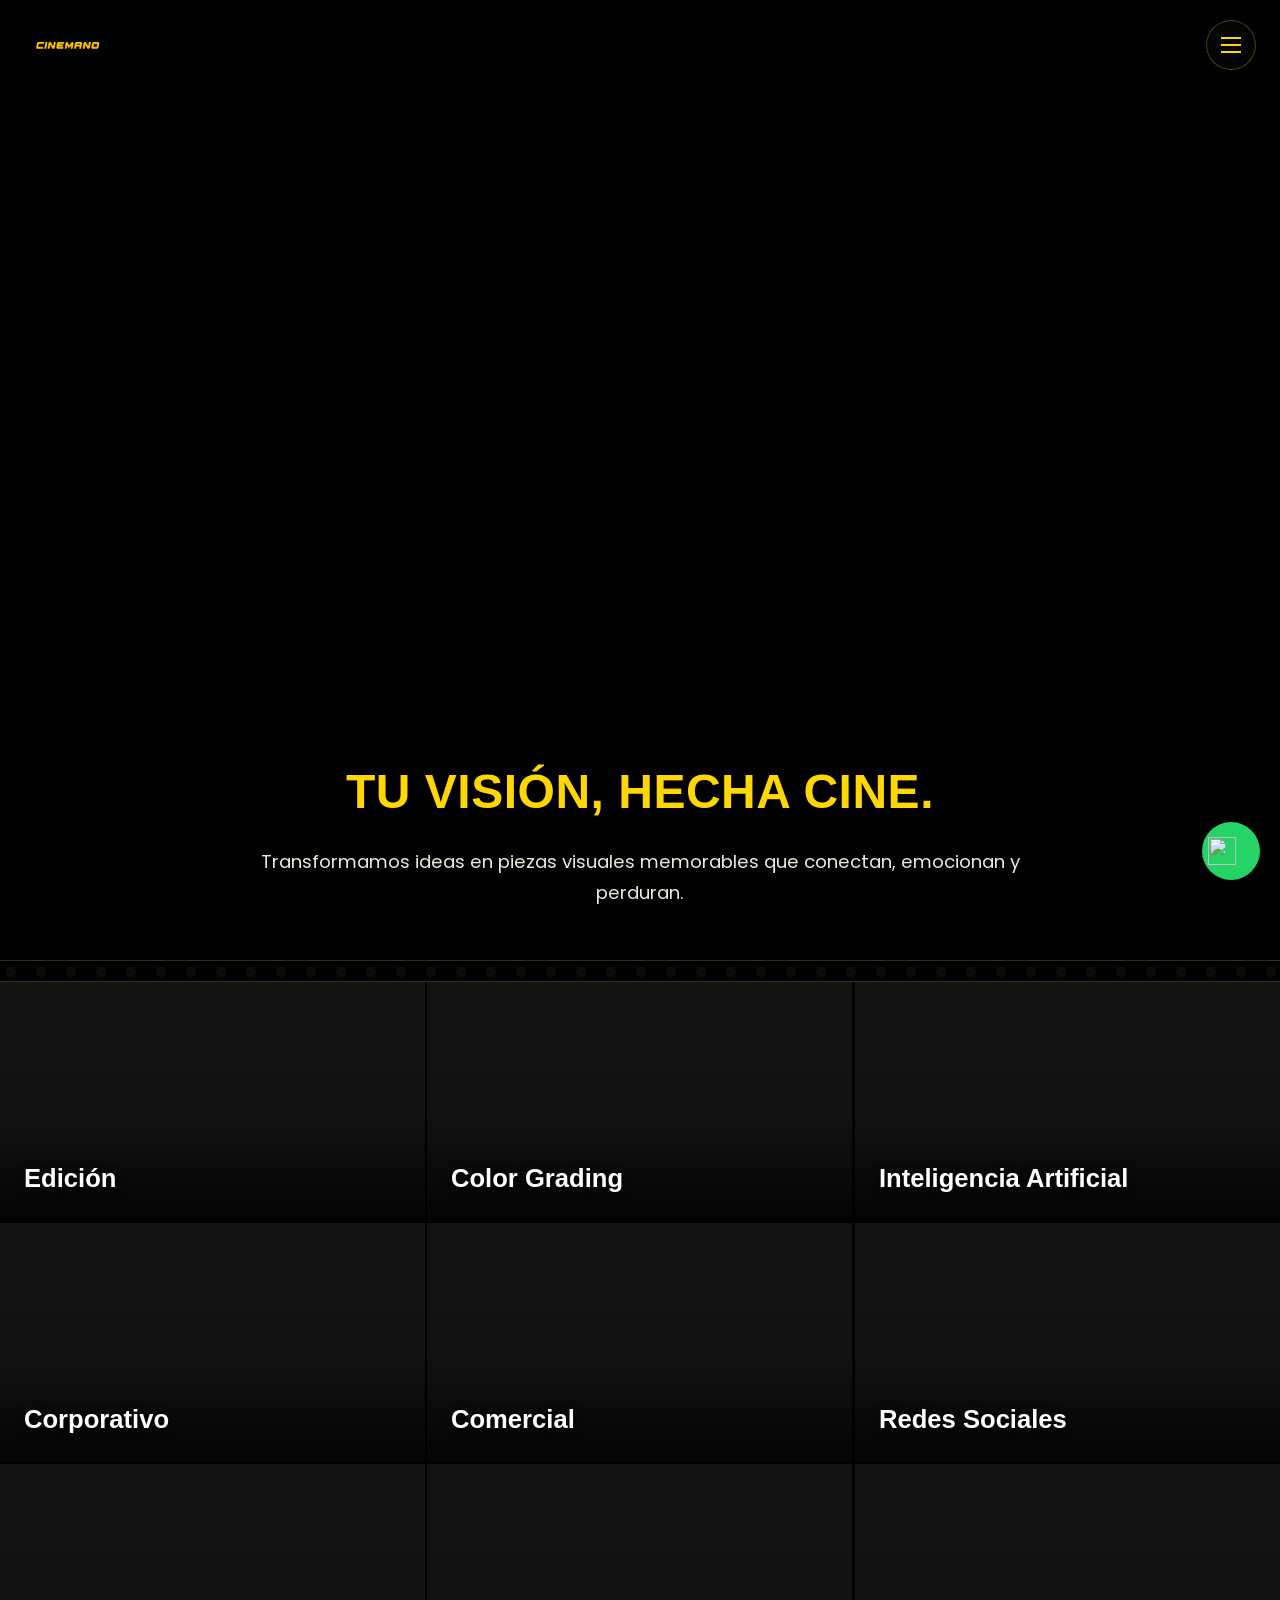
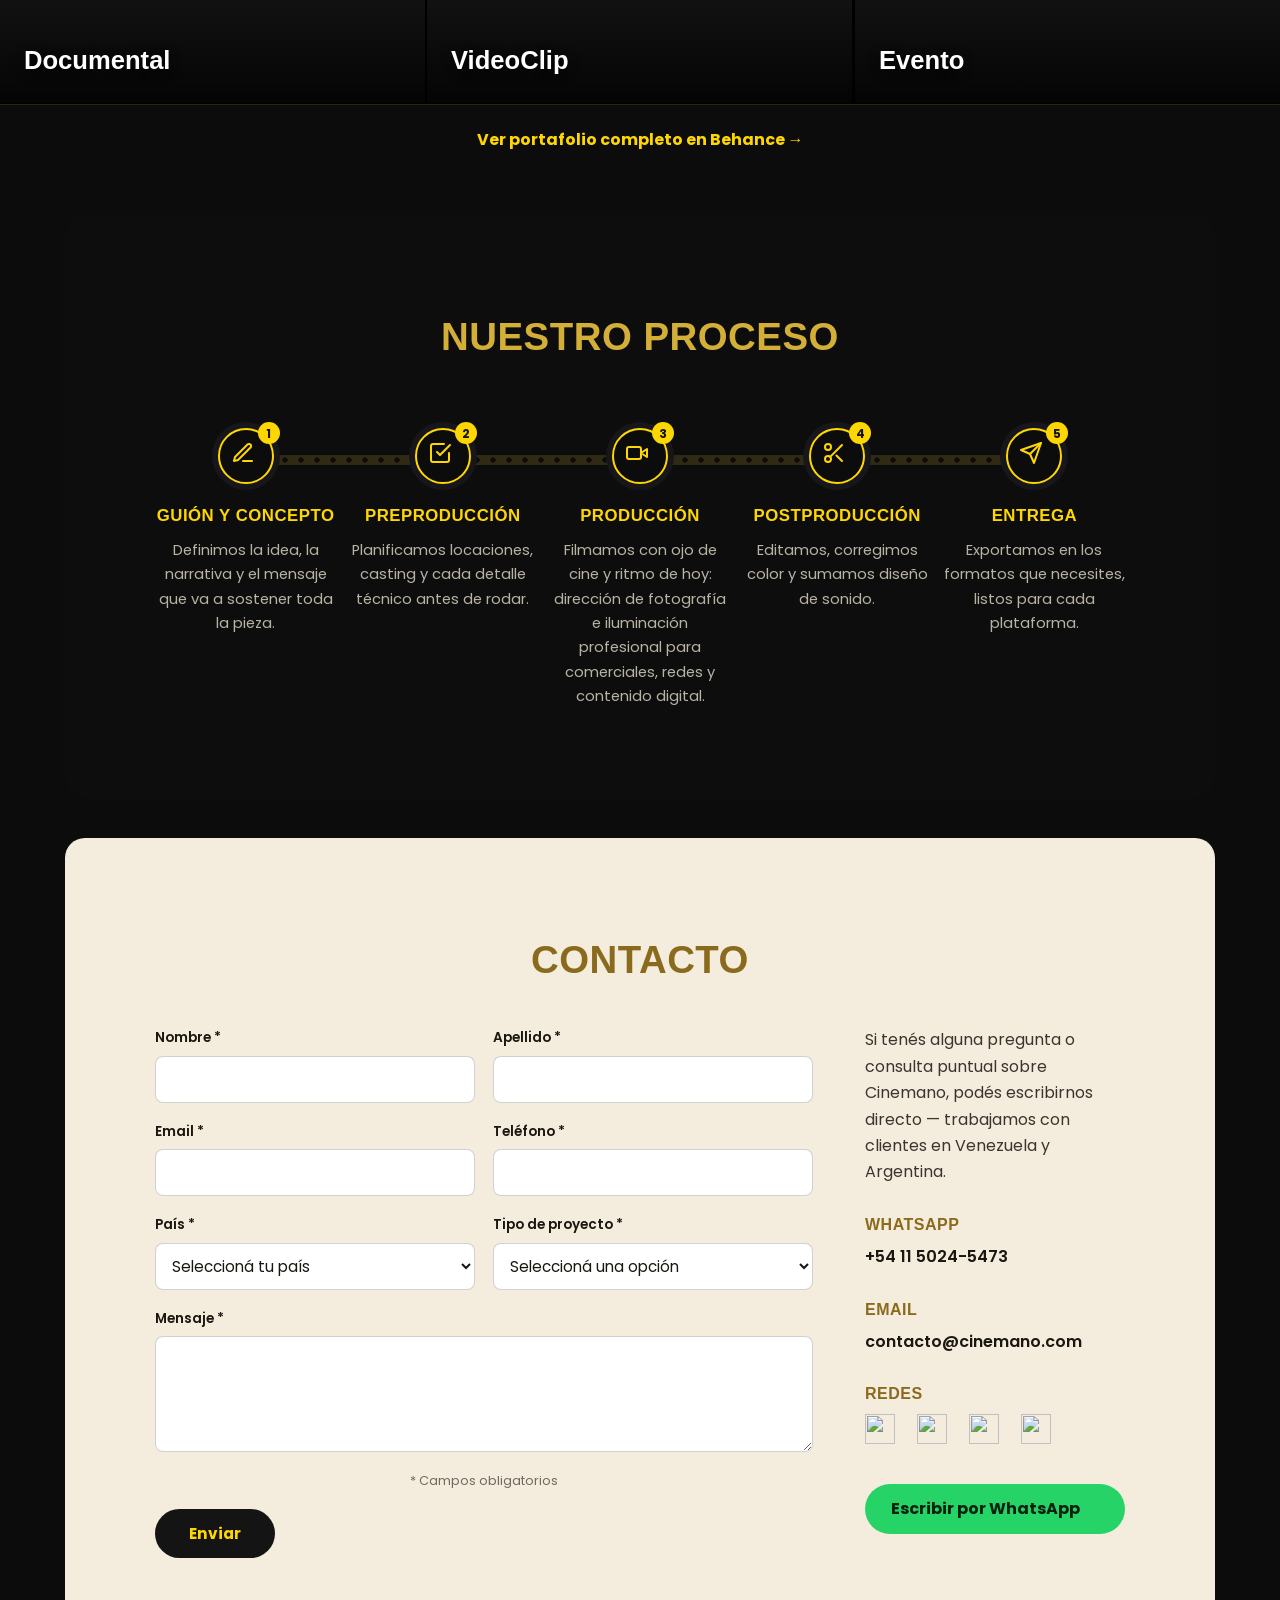
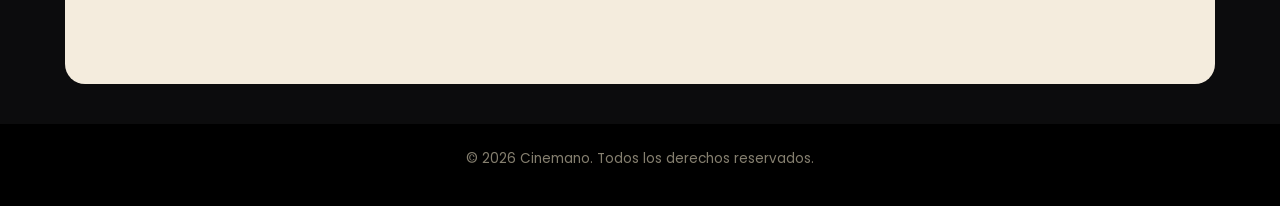
==== commit 3e3f9a5e: "Add files via upload" ====
--- a/index.html
+++ b/index.html
@@ -158,7 +158,7 @@
           </svg>
         </div>
         <h3>Producción</h3>
-        <p>Rodamos con dirección de fotografía e iluminación profesional.</p>
+        <p>Filmamos con ojo de cine y ritmo de hoy: dirección de fotografía e iluminación profesional para comerciales, redes y contenido digital.</p>
       </div>
 
       <div class="process-step">
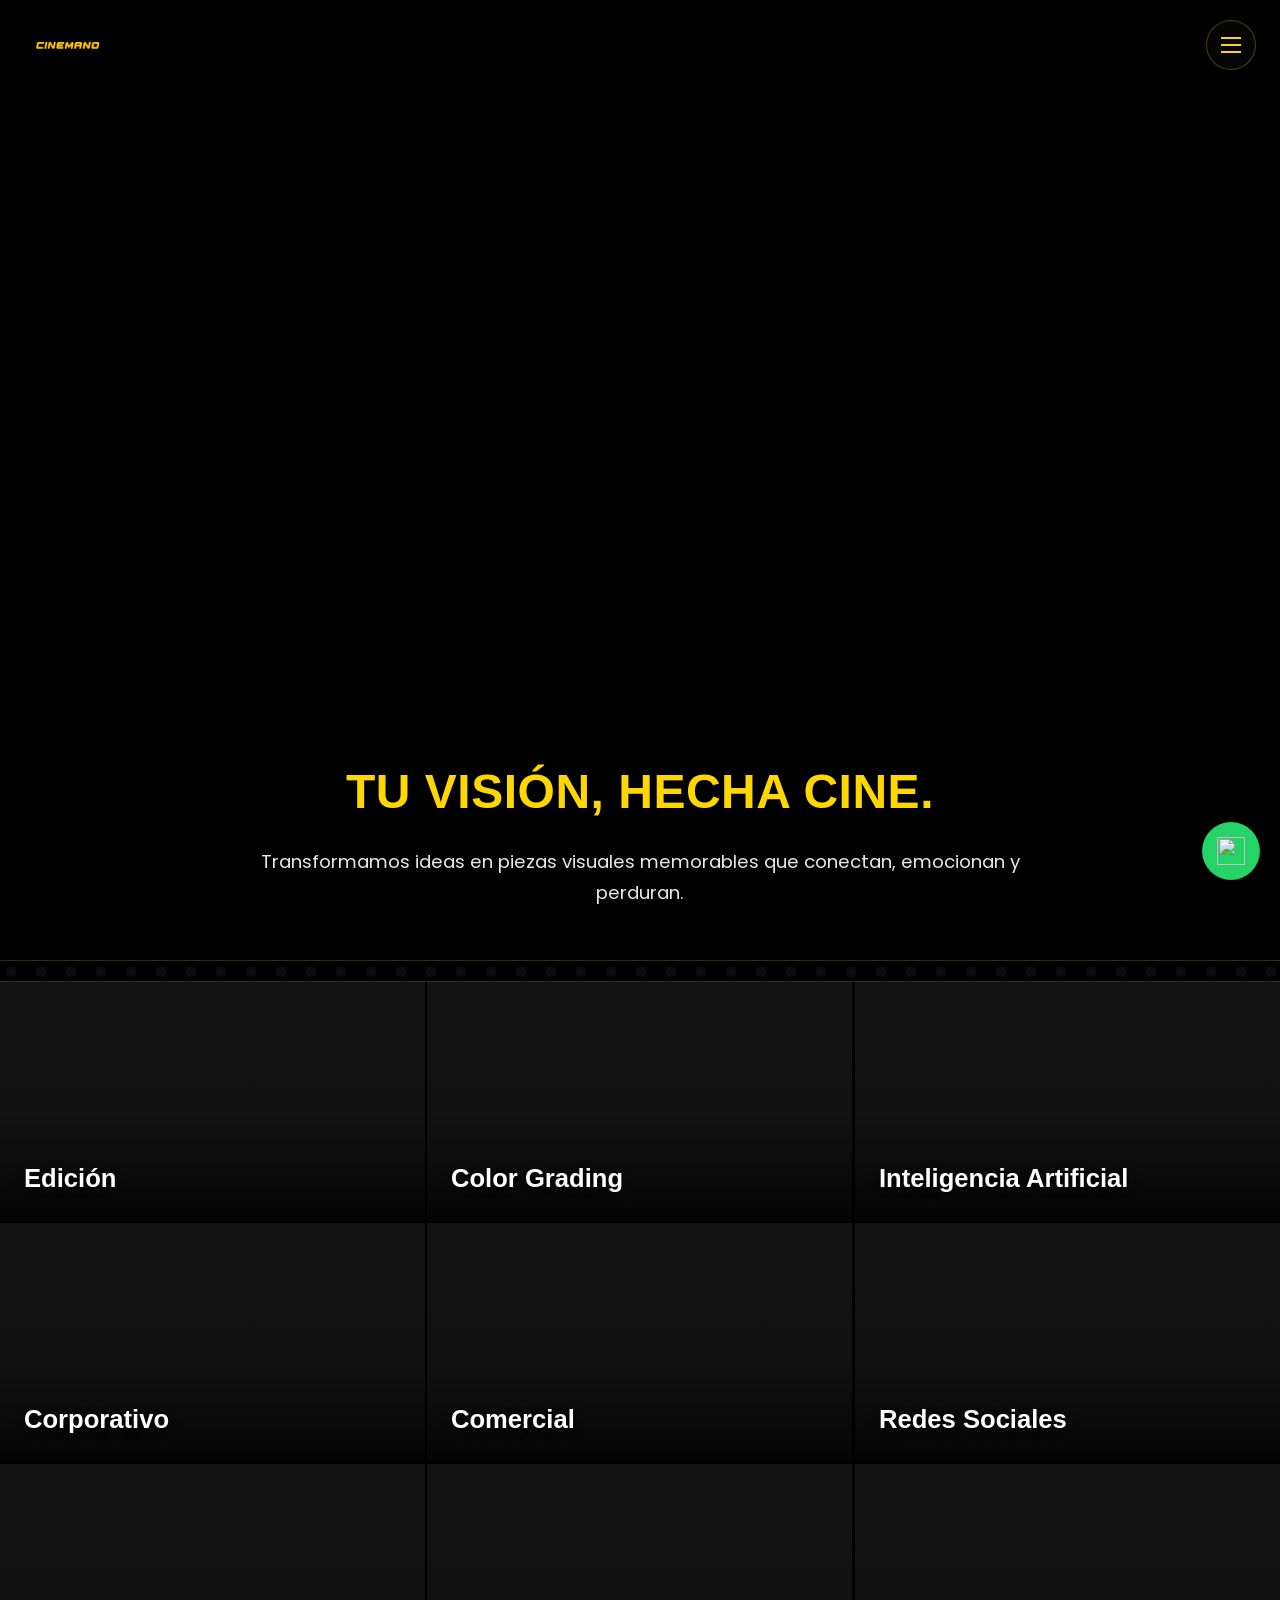
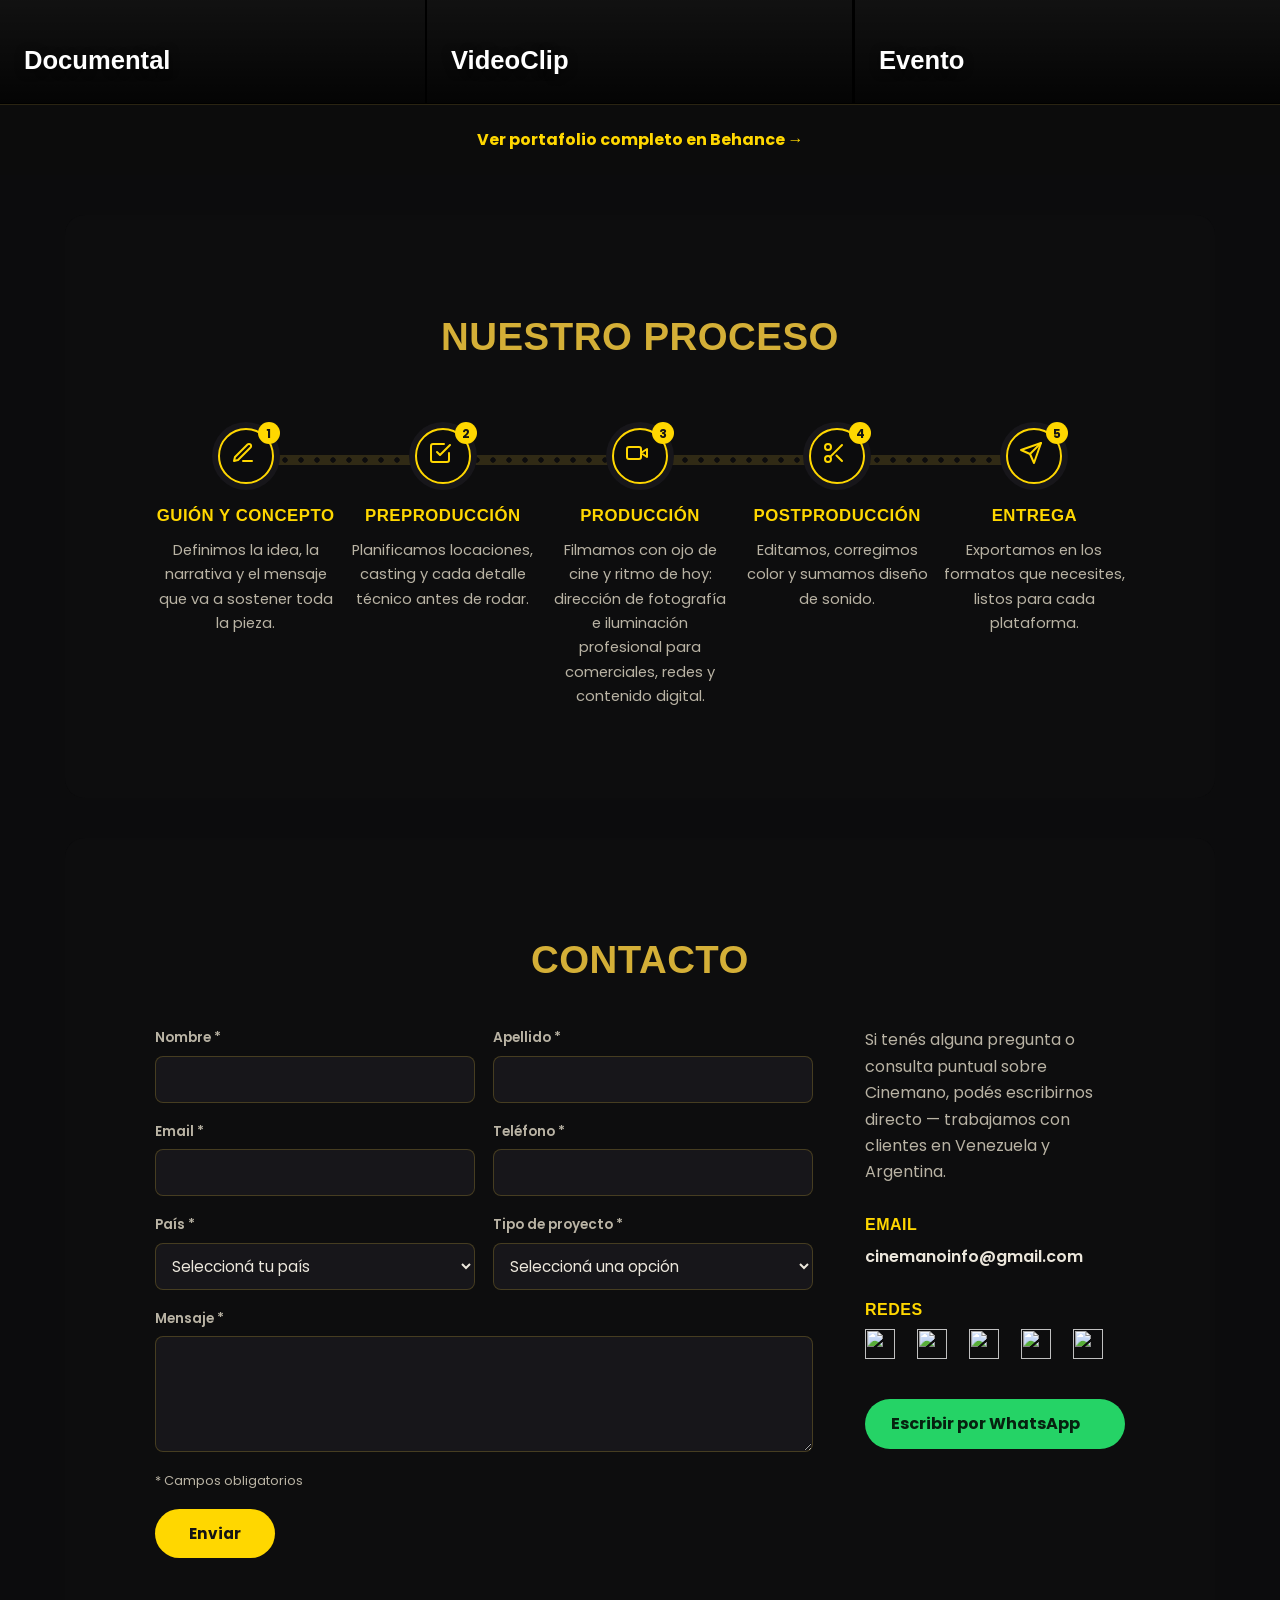
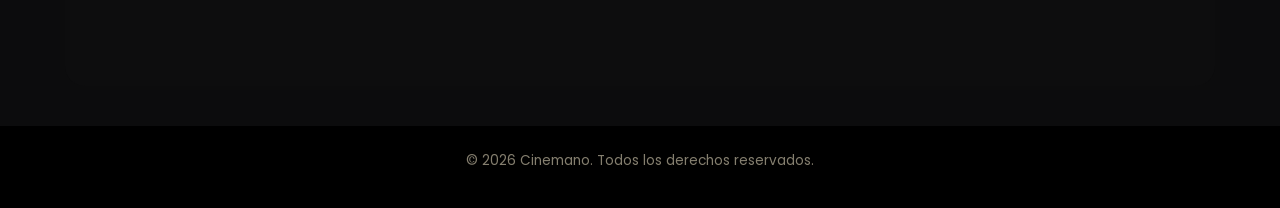
==== commit 845a653b: "Add files via upload" ====
--- a/index.html
+++ b/index.html
@@ -189,7 +189,7 @@
     </div>
   </section>
 
-  <section id="contacto" class="section light contact-section">
+  <section id="contacto" class="section dark contact-section">
     <h2>Contacto</h2>
 
     <div class="contact-grid">
@@ -259,19 +259,14 @@
         </p>
 
         <div class="contact-info-block">
-          <h3>WhatsApp</h3>
-          <a href="https://wa.me/541150245473" target="_blank" rel="noopener">+54 11 5024-5473</a>
-        </div>
-
-        <div class="contact-info-block">
           <h3>Email</h3>
-          <a href="mailto:contacto@cinemano.com">contacto@cinemano.com</a>
+          <a href="mailto:cinemanoinfo@gmail.com">cinemanoinfo@gmail.com</a>
         </div>
 
         <div class="contact-info-block">
           <h3>Redes</h3>
           <div class="social-icons">
-            <a href="mailto:contacto@cinemano.com" aria-label="Escribir un email">
+            <a href="mailto:cinemanoinfo@gmail.com" aria-label="Escribir un email">
               <img src="https://cdn-icons-png.flaticon.com/512/732/732200.png" alt="" width="26" height="26">
             </a>
             <a href="https://www.instagram.com/cinemano_/" target="_blank" rel="noopener" aria-label="Instagram">
@@ -283,10 +278,13 @@
             <a href="https://www.youtube.com/@cinemano_" target="_blank" rel="noopener" aria-label="YouTube">
               <img src="https://cdn-icons-png.flaticon.com/512/1384/1384060.png" alt="" width="26" height="26">
             </a>
-          </div>
-        </div>
-
-        <a href="https://wa.me/message/TCBKXBPGJQQAM1" class="btn whatsapp" target="_blank" rel="noopener">
+            <a href="#" target="_blank" rel="noopener" aria-label="LinkedIn" id="linkedinLink">
+              <img src="https://cdn-icons-png.flaticon.com/512/174/174857.png" alt="" width="26" height="26">
+            </a>
+          </div>
+        </div>
+
+        <a href="https://wa.me/584227989106" class="btn whatsapp" target="_blank" rel="noopener">
           Escribir por WhatsApp
         </a>
       </div>
@@ -302,7 +300,7 @@
 <div class="whatsapp-container">
   <div class="whatsapp-box" id="whatsappBox">
     <p>Hola 👋<br>¿En qué podemos ayudarte?</p>
-    <a href="https://wa.me/541150245473?text=Hola%2C%20estoy%20interesado%20en%20producir%20un%20video%20para%20mi%20marca.%20%C2%BFPodr%C3%ADas%20contarme%20c%C3%B3mo%20trabajan%20y%20qu%C3%A9%20necesitan%20para%20comenzar%3F"
+    <a href="https://wa.me/584227989106?text=Hola%2C%20estoy%20interesado%20en%20producir%20un%20video%20para%20mi%20marca.%20%C2%BFPodr%C3%ADas%20contarme%20c%C3%B3mo%20trabajan%20y%20qu%C3%A9%20necesitan%20para%20comenzar%3F"
        class="btn whatsapp-btn" target="_blank" rel="noopener">Escribir por WhatsApp</a>
   </div>
   <button class="whatsapp-toggle" id="whatsappToggle" aria-label="Abrir chat de WhatsApp" aria-expanded="false">
--- a/style.css
+++ b/style.css
@@ -619,42 +619,46 @@
 .form-field label {
   font-weight: 600;
   font-size: 0.85em;
-  color: var(--color-ink);
+  color: var(--color-text-dim);
 }
 
 .form-field input,
 .form-field select,
 .form-field textarea {
   padding: 11px 12px;
-  border: 1px solid rgba(0, 0, 0, 0.18);
+  border: 1px solid rgba(212, 175, 55, 0.25);
   border-radius: 8px;
   font-family: inherit;
   font-size: 0.95em;
-  background-color: #fff;
-  color: var(--color-ink);
+  background-color: var(--color-bg-alt);
+  color: var(--color-text);
   transition: border-color 0.3s var(--ease);
 }
+
+.form-field select option { background-color: var(--color-bg-alt); color: var(--color-text); }
+
+.form-field input::placeholder,
+.form-field textarea::placeholder { color: var(--color-text-dim); }
 
 .form-field input:focus,
 .form-field select:focus,
 .form-field textarea:focus {
   outline: none;
-  border-color: var(--color-gold-deep);
+  border-color: var(--color-gold-bright);
 }
 
 .form-field textarea { resize: vertical; }
 
 .form-note {
   font-size: 0.8em;
-  color: var(--color-ink);
-  opacity: 0.6;
+  color: var(--color-text-dim);
   margin: 0;
 }
 
 .btn-submit {
   align-self: flex-start;
-  background-color: #141414;
-  color: var(--color-gold-bright);
+  background-color: var(--color-gold-bright);
+  color: #141414;
   border: none;
   padding: 13px 34px;
   border-radius: 30px;
@@ -665,7 +669,7 @@
   transition: background-color 0.3s var(--ease), transform 0.2s var(--ease);
 }
 
-.btn-submit:hover { background-color: #000; transform: translateY(-2px); }
+.btn-submit:hover { background-color: #fff; transform: translateY(-2px); }
 .btn-submit:disabled { opacity: 0.6; cursor: default; transform: none; }
 
 .form-feedback {
@@ -674,32 +678,31 @@
   min-height: 1.2em;
 }
 
-.form-feedback.success { color: #1e7d34; }
-.form-feedback.error { color: #b3261e; }
+.form-feedback.success { color: #4fd07a; }
+.form-feedback.error { color: #ff6b6b; }
 
 .contact-info { display: flex; flex-direction: column; gap: 26px; }
 
 .contact-info-intro {
-  color: var(--color-ink);
-  opacity: 0.85;
+  color: var(--color-text-dim);
   margin: 0;
 }
 
 .contact-info-block h3 {
-  color: var(--color-gold-deep);
+  color: var(--color-gold-bright);
   font-size: 1em;
   margin: 0 0 6px;
 }
 
 .contact-info-block a {
-  color: var(--color-ink);
+  color: var(--color-text);
   text-decoration: none;
   font-weight: 600;
   border-bottom: 2px solid transparent;
   transition: border-color 0.3s var(--ease);
 }
 
-.contact-info-block a:hover { border-color: var(--color-gold-deep); }
+.contact-info-block a:hover { border-color: var(--color-gold-bright); }
 
 .contact-section .social-icons { justify-content: flex-start; margin: 0; }
 
@@ -762,13 +765,17 @@
   border-radius: 50%;
   width: 58px;
   height: 58px;
+  display: flex;
+  align-items: center;
+  justify-content: center;
+  padding: 0;
   cursor: pointer;
   box-shadow: 0 4px 14px rgba(0, 0, 0, 0.4);
   transition: transform 0.2s var(--ease);
 }
 
 .whatsapp-toggle:hover { transform: scale(1.06); }
-.whatsapp-toggle img { width: 28px; height: 28px; }
+.whatsapp-toggle img { width: 28px; height: 28px; display: block; }
 
 .whatsapp-box {
   display: none;
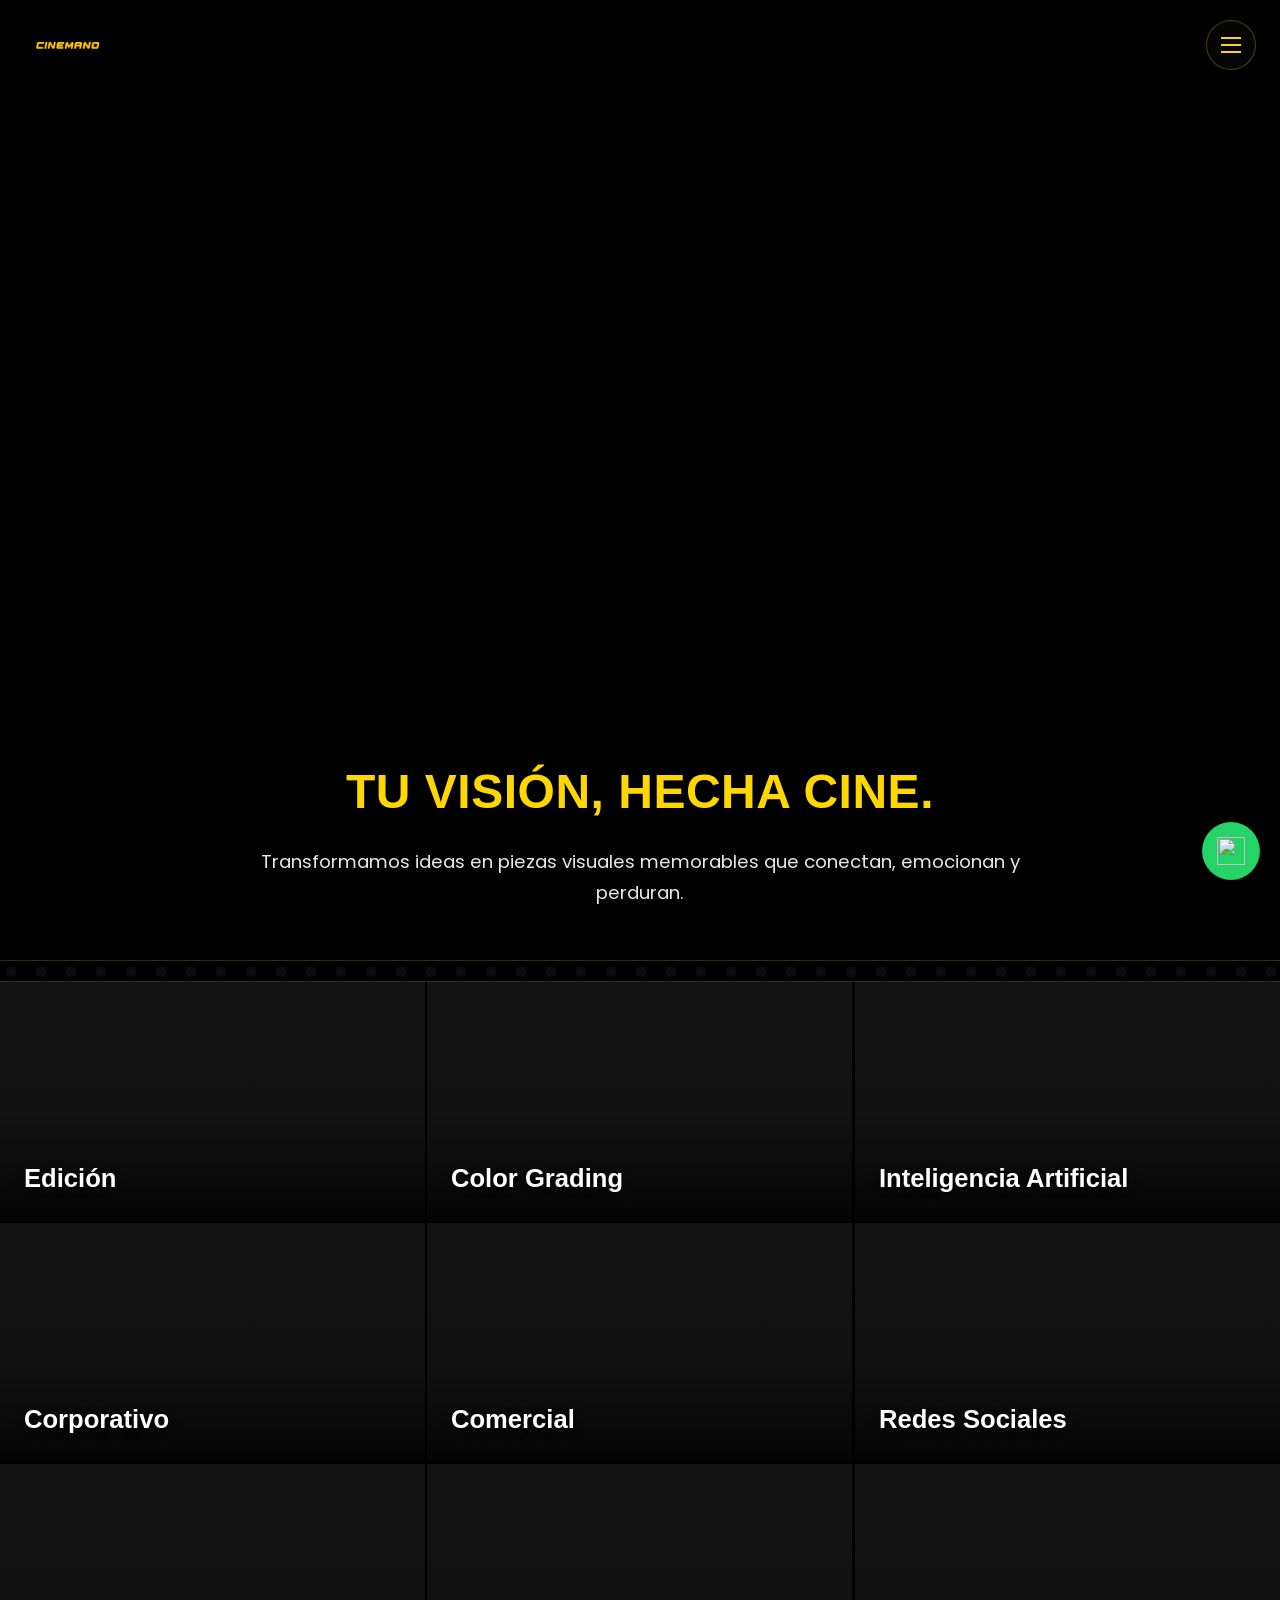
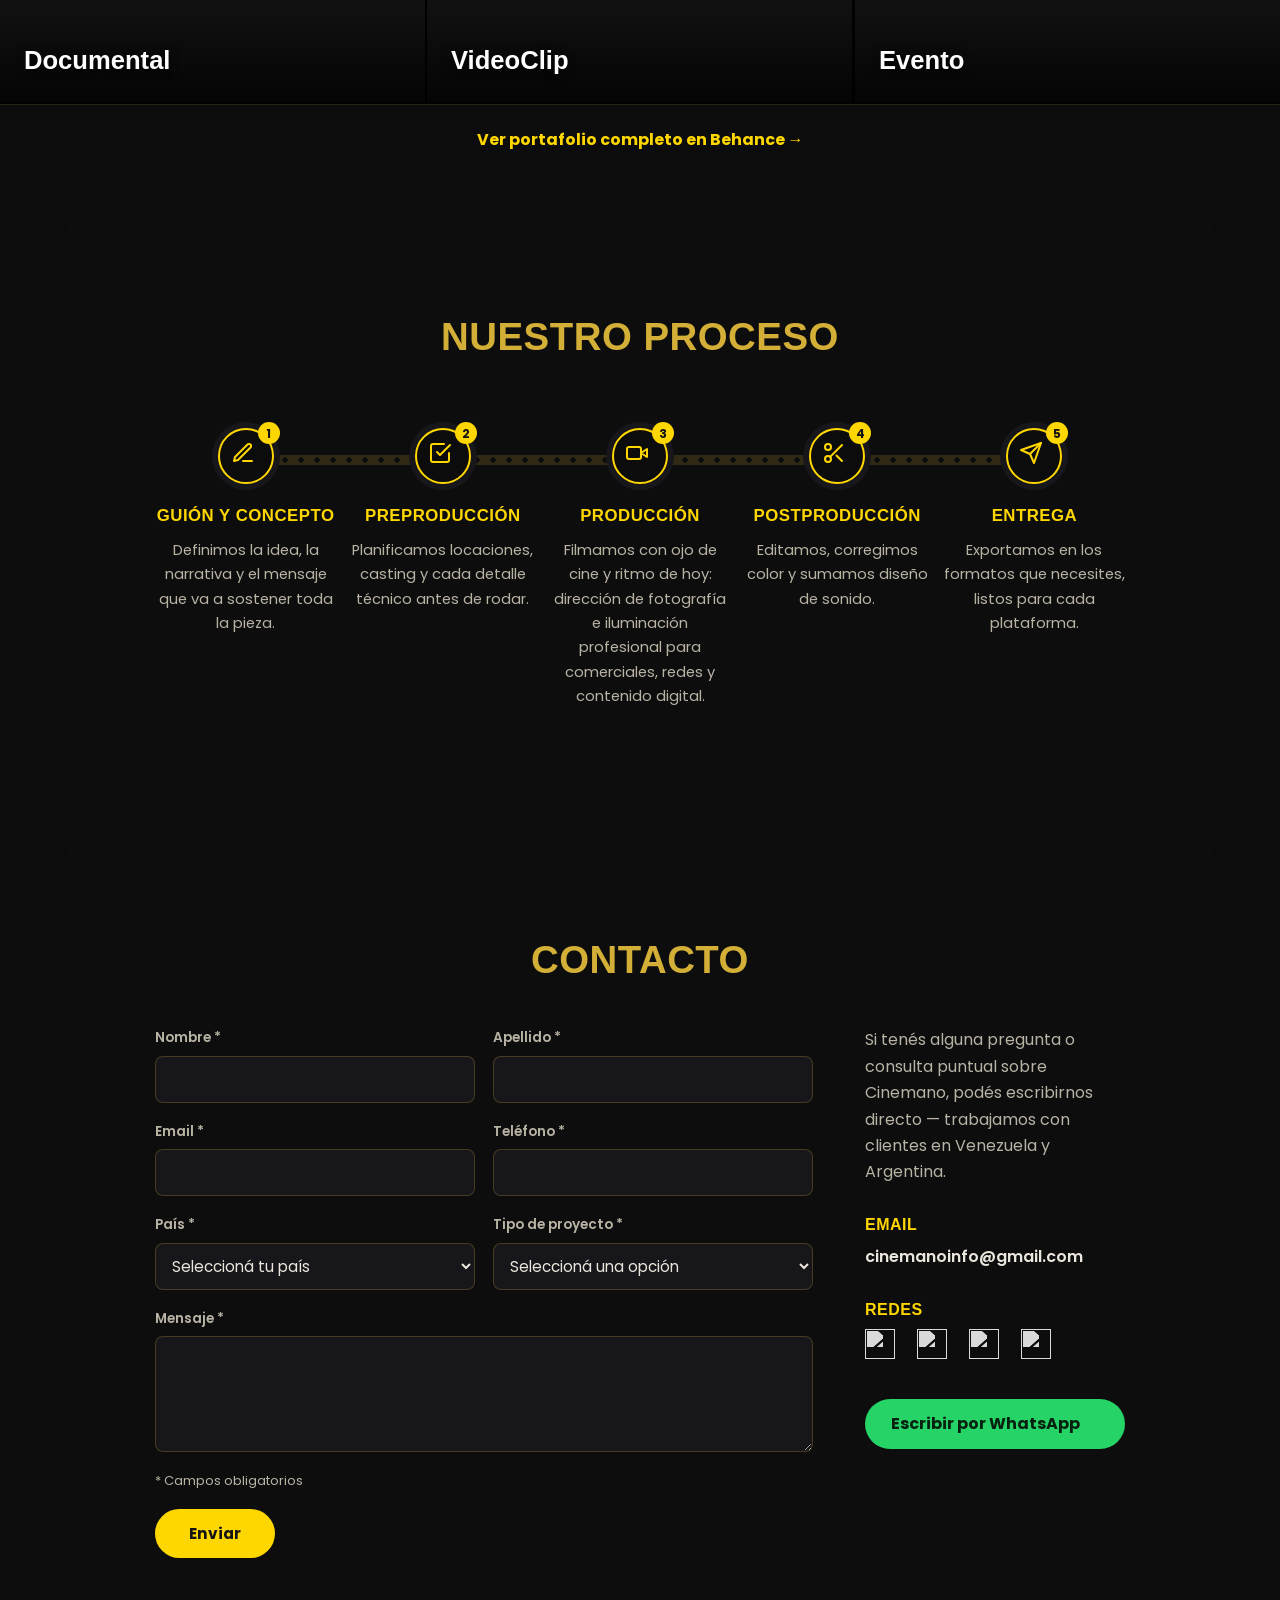
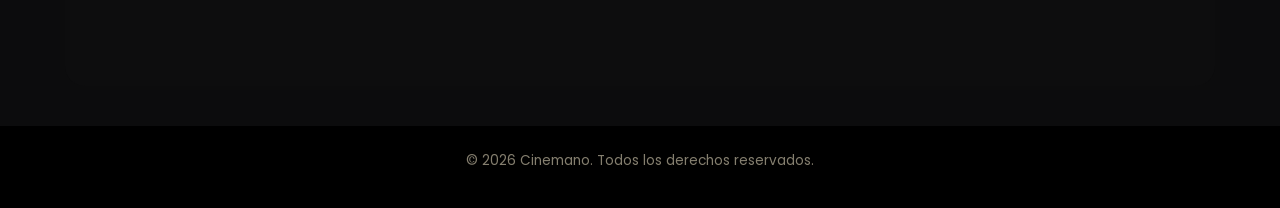
==== commit ef043c40: "Add files via upload" ====
--- a/index.html
+++ b/index.html
@@ -272,9 +272,6 @@
             <a href="https://www.instagram.com/cinemano_/" target="_blank" rel="noopener" aria-label="Instagram">
               <img src="https://cdn-icons-png.flaticon.com/512/1384/1384031.png" alt="" width="26" height="26">
             </a>
-            <a href="https://www.tiktok.com/@cinemano_" target="_blank" rel="noopener" aria-label="TikTok">
-              <img src="https://cdn-icons-png.flaticon.com/512/3046/3046121.png" alt="" width="26" height="26">
-            </a>
             <a href="https://www.youtube.com/@cinemano_" target="_blank" rel="noopener" aria-label="YouTube">
               <img src="https://cdn-icons-png.flaticon.com/512/1384/1384060.png" alt="" width="26" height="26">
             </a>
--- a/style.css
+++ b/style.css
@@ -54,17 +54,6 @@
   color: var(--color-text);
   line-height: 1.65;
   position: relative;
-}
-
-body::before {
-  content: "";
-  position: fixed;
-  inset: 0;
-  background: url('foto-cinemano.jpg') no-repeat center center fixed;
-  background-size: cover;
-  opacity: 0.35;
-  z-index: -1;
-  pointer-events: none;
 }
 
 img { max-width: 100%; display: block; }
@@ -716,10 +705,12 @@
 .social-icons a img {
   width: 30px;
   height: 30px;
-  transition: transform 0.3s var(--ease);
-}
-
-.social-icons a:hover img { transform: translateY(-3px) scale(1.12); }
+  filter: brightness(0) invert(1);
+  opacity: 0.85;
+  transition: transform 0.3s var(--ease), opacity 0.3s var(--ease);
+}
+
+.social-icons a:hover img { transform: translateY(-3px) scale(1.12); opacity: 1; }
 
 .btn {
   display: inline-block;
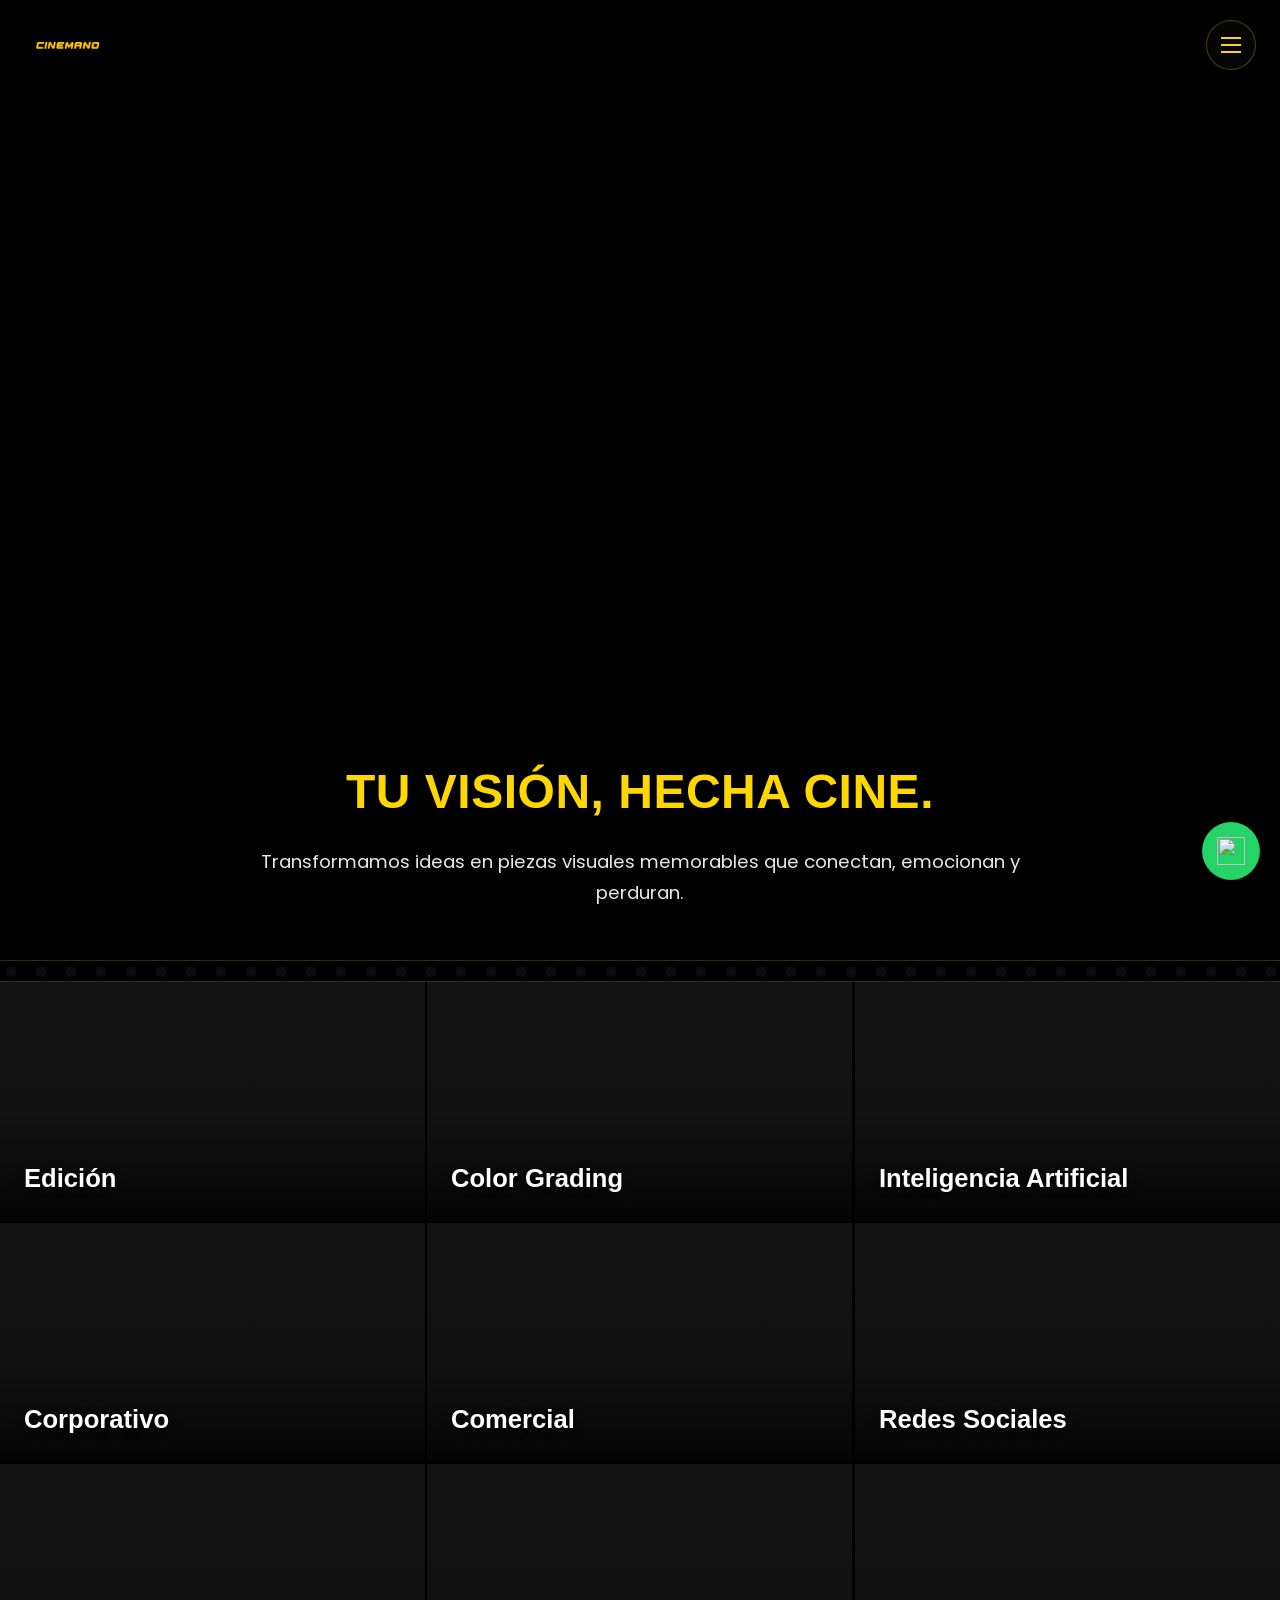
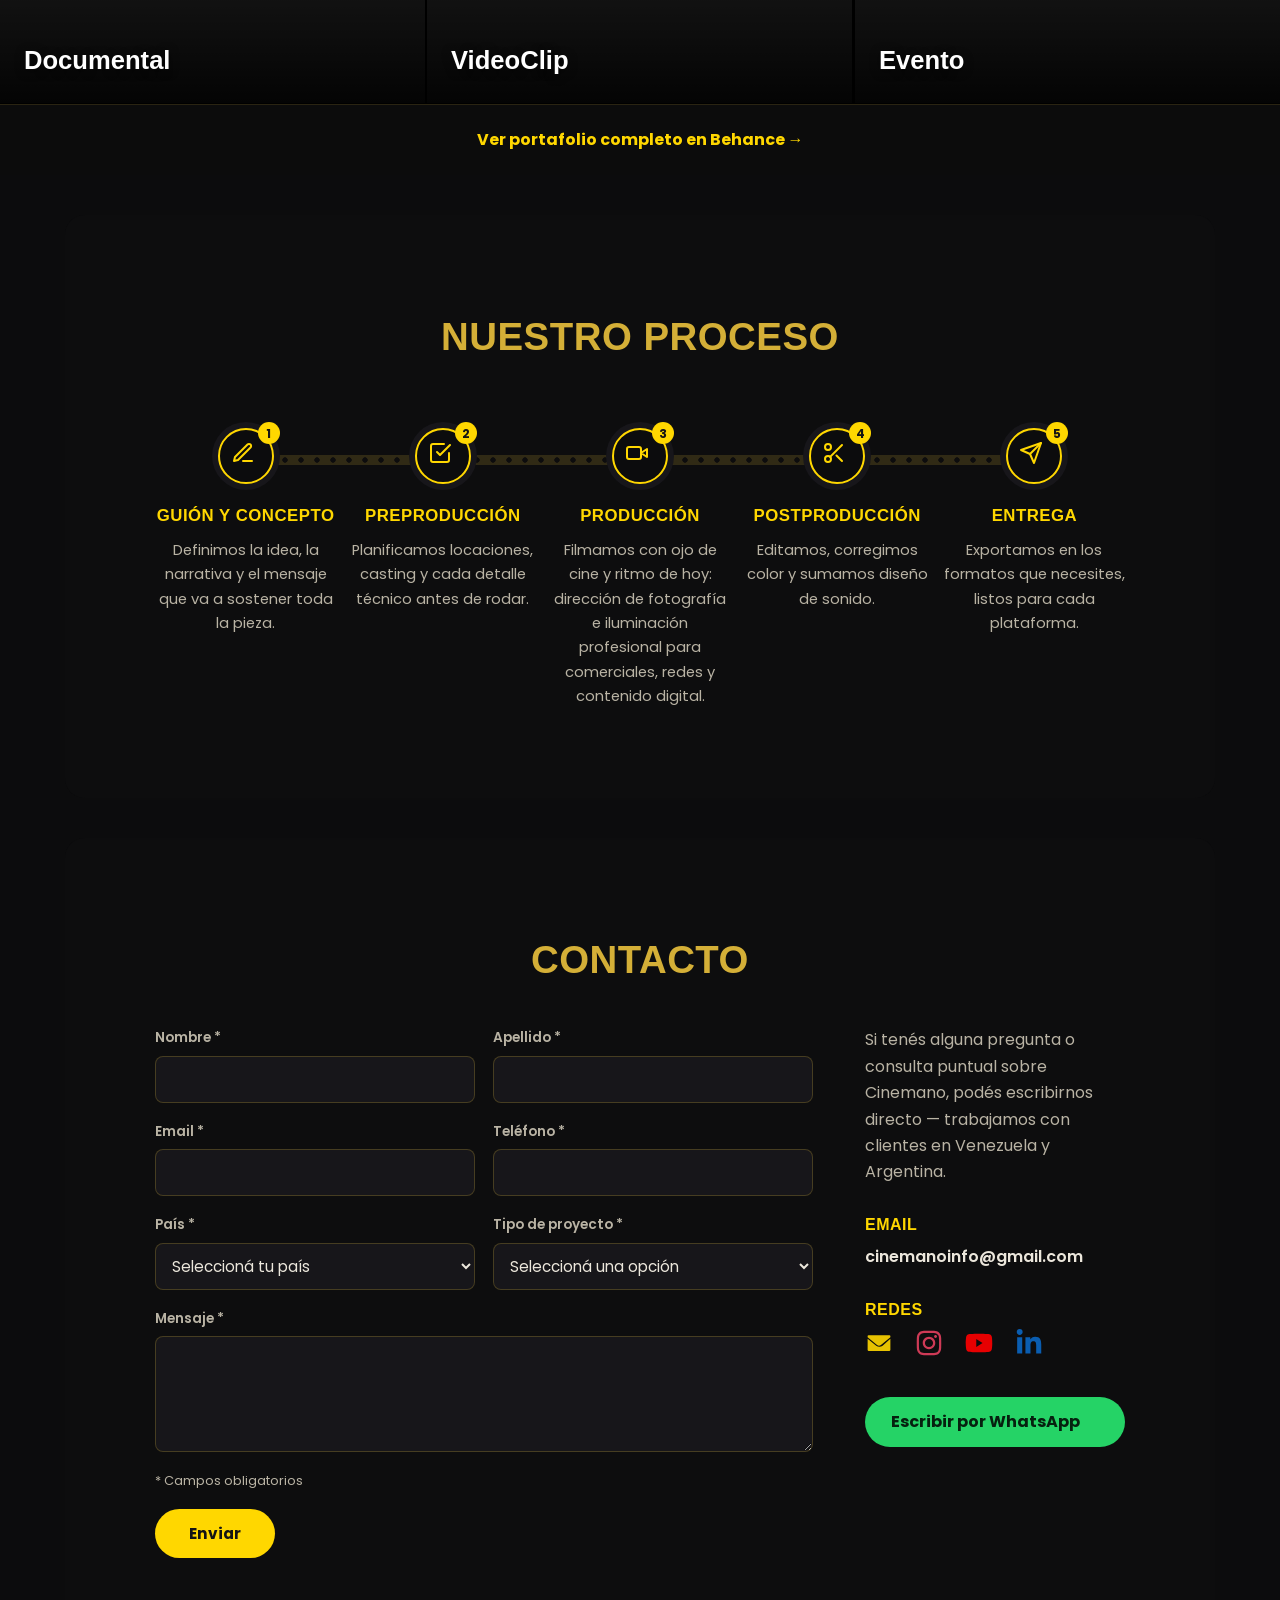
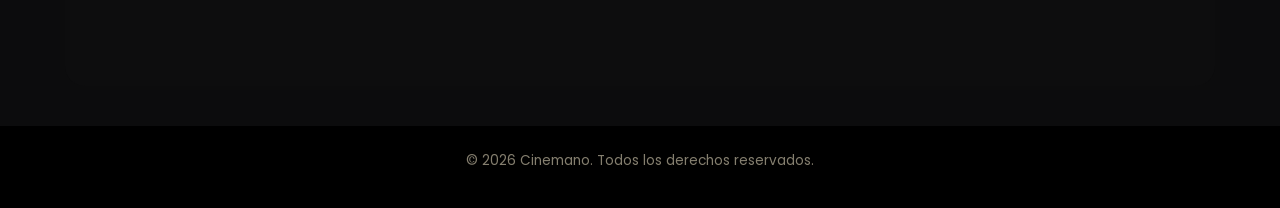
==== commit b7b330ee: "Add files via upload" ====
--- a/index.html
+++ b/index.html
@@ -267,16 +267,16 @@
           <h3>Redes</h3>
           <div class="social-icons">
             <a href="mailto:cinemanoinfo@gmail.com" aria-label="Escribir un email">
-              <img src="https://cdn-icons-png.flaticon.com/512/732/732200.png" alt="" width="26" height="26">
+              <svg viewBox="0 0 512 512" width="28" height="28"><path fill="#FFD700" d="M64 112c-8.8 0-16 7.2-16 16v22.1L220.5 291.7c20.7 17 50.4 17 71.1 0L464 150.1V128c0-8.8-7.2-16-16-16H64zM48 176V384c0 8.8 7.2 16 16 16H448c8.8 0 16-7.2 16-16V176L322 305.7c-33.9 27.8-83.1 27.8-117 0L48 176z"/></svg>
             </a>
             <a href="https://www.instagram.com/cinemano_/" target="_blank" rel="noopener" aria-label="Instagram">
-              <img src="https://cdn-icons-png.flaticon.com/512/1384/1384031.png" alt="" width="26" height="26">
+              <svg viewBox="0 0 448 512" width="28" height="28"><path fill="#E4405F" d="M224.1 141c-63.6 0-114.9 51.3-114.9 114.9s51.3 114.9 114.9 114.9S339 319.5 339 255.9 287.7 141 224.1 141zm0 189.6c-41.1 0-74.7-33.5-74.7-74.7s33.5-74.7 74.7-74.7 74.7 33.5 74.7 74.7-33.6 74.7-74.7 74.7zm146.4-194.3c0 14.9-12 26.8-26.8 26.8-14.9 0-26.8-12-26.8-26.8s12-26.8 26.8-26.8 26.8 12 26.8 26.8zm76.1 27.2c-1.7-35.9-9.9-67.7-36.2-93.9-26.2-26.2-58-34.4-93.9-36.2-37-2.1-147.9-2.1-184.9 0-35.8 1.7-67.6 9.9-93.9 36.1s-34.4 58-36.2 93.9c-2.1 37-2.1 147.9 0 184.9 1.7 35.9 9.9 67.7 36.2 93.9s58 34.4 93.9 36.2c37 2.1 147.9 2.1 184.9 0 35.9-1.7 67.7-9.9 93.9-36.2 26.2-26.2 34.4-58 36.2-93.9 2.1-37 2.1-147.8 0-184.8zM398.8 388c-7.8 19.6-22.9 34.7-42.6 42.6-29.5 11.7-99.5 9-132.1 9s-102.7 2.6-132.1-9c-19.6-7.8-34.7-22.9-42.6-42.6-11.7-29.5-9-99.5-9-132.1s-2.6-102.7 9-132.1c7.8-19.6 22.9-34.7 42.6-42.6 29.5-11.7 99.5-9 132.1-9s102.7-2.6 132.1 9c19.6 7.8 34.7 22.9 42.6 42.6 11.7 29.5 9 99.5 9 132.1s2.7 102.7-9 132.1z"/></svg>
             </a>
             <a href="https://www.youtube.com/@cinemano_" target="_blank" rel="noopener" aria-label="YouTube">
-              <img src="https://cdn-icons-png.flaticon.com/512/1384/1384060.png" alt="" width="26" height="26">
+              <svg viewBox="0 0 576 512" width="28" height="28"><path fill="#FF0000" d="M549.7 124.1c-6.3-23.7-24.8-42.3-48.3-48.6C458.8 64 288 64 288 64S117.2 64 74.6 75.5c-23.5 6.3-42 24.9-48.3 48.6C15 167 15 256 15 256s0 89.4 11.3 131.9c6.3 23.7 24.8 41.5 48.3 47.8C117.2 448 288 448 288 448s170.8 0 213.4-11.5c23.5-6.3 42-24.2 48.3-47.8C561 345.4 561 256 561 256s0-89.4-11.3-131.9zM232 337.6V174.4L361 256l-129 81.6z"/></svg>
             </a>
             <a href="#" target="_blank" rel="noopener" aria-label="LinkedIn" id="linkedinLink">
-              <img src="https://cdn-icons-png.flaticon.com/512/174/174857.png" alt="" width="26" height="26">
+              <svg viewBox="0 0 448 512" width="28" height="28"><path fill="#0A66C2" d="M100.28 448H7.4V148.9h92.88zM53.79 108.1C24.09 108.1 0 83.5 0 53.8a53.79 53.79 0 0 1 107.58 0c0 29.7-24.1 54.3-53.79 54.3zM447.9 448h-92.68V302.4c0-34.7-.7-79.2-48.29-79.2-48.29 0-55.69 37.7-55.69 76.7V448h-92.78V148.9h89.08v40.8h1.3c12.4-23.5 42.69-48.3 87.88-48.3 94 0 111.28 61.9 111.28 142.3V448z"/></svg>
             </a>
           </div>
         </div>
--- a/style.css
+++ b/style.css
@@ -702,15 +702,15 @@
   margin: 24px 0;
 }
 
-.social-icons a img {
-  width: 30px;
-  height: 30px;
-  filter: brightness(0) invert(1);
-  opacity: 0.85;
+.social-icons a svg {
+  width: 28px;
+  height: 28px;
+  display: block;
+  opacity: 0.9;
   transition: transform 0.3s var(--ease), opacity 0.3s var(--ease);
 }
 
-.social-icons a:hover img { transform: translateY(-3px) scale(1.12); opacity: 1; }
+.social-icons a:hover svg { transform: translateY(-3px) scale(1.12); opacity: 1; }
 
 .btn {
   display: inline-block;
